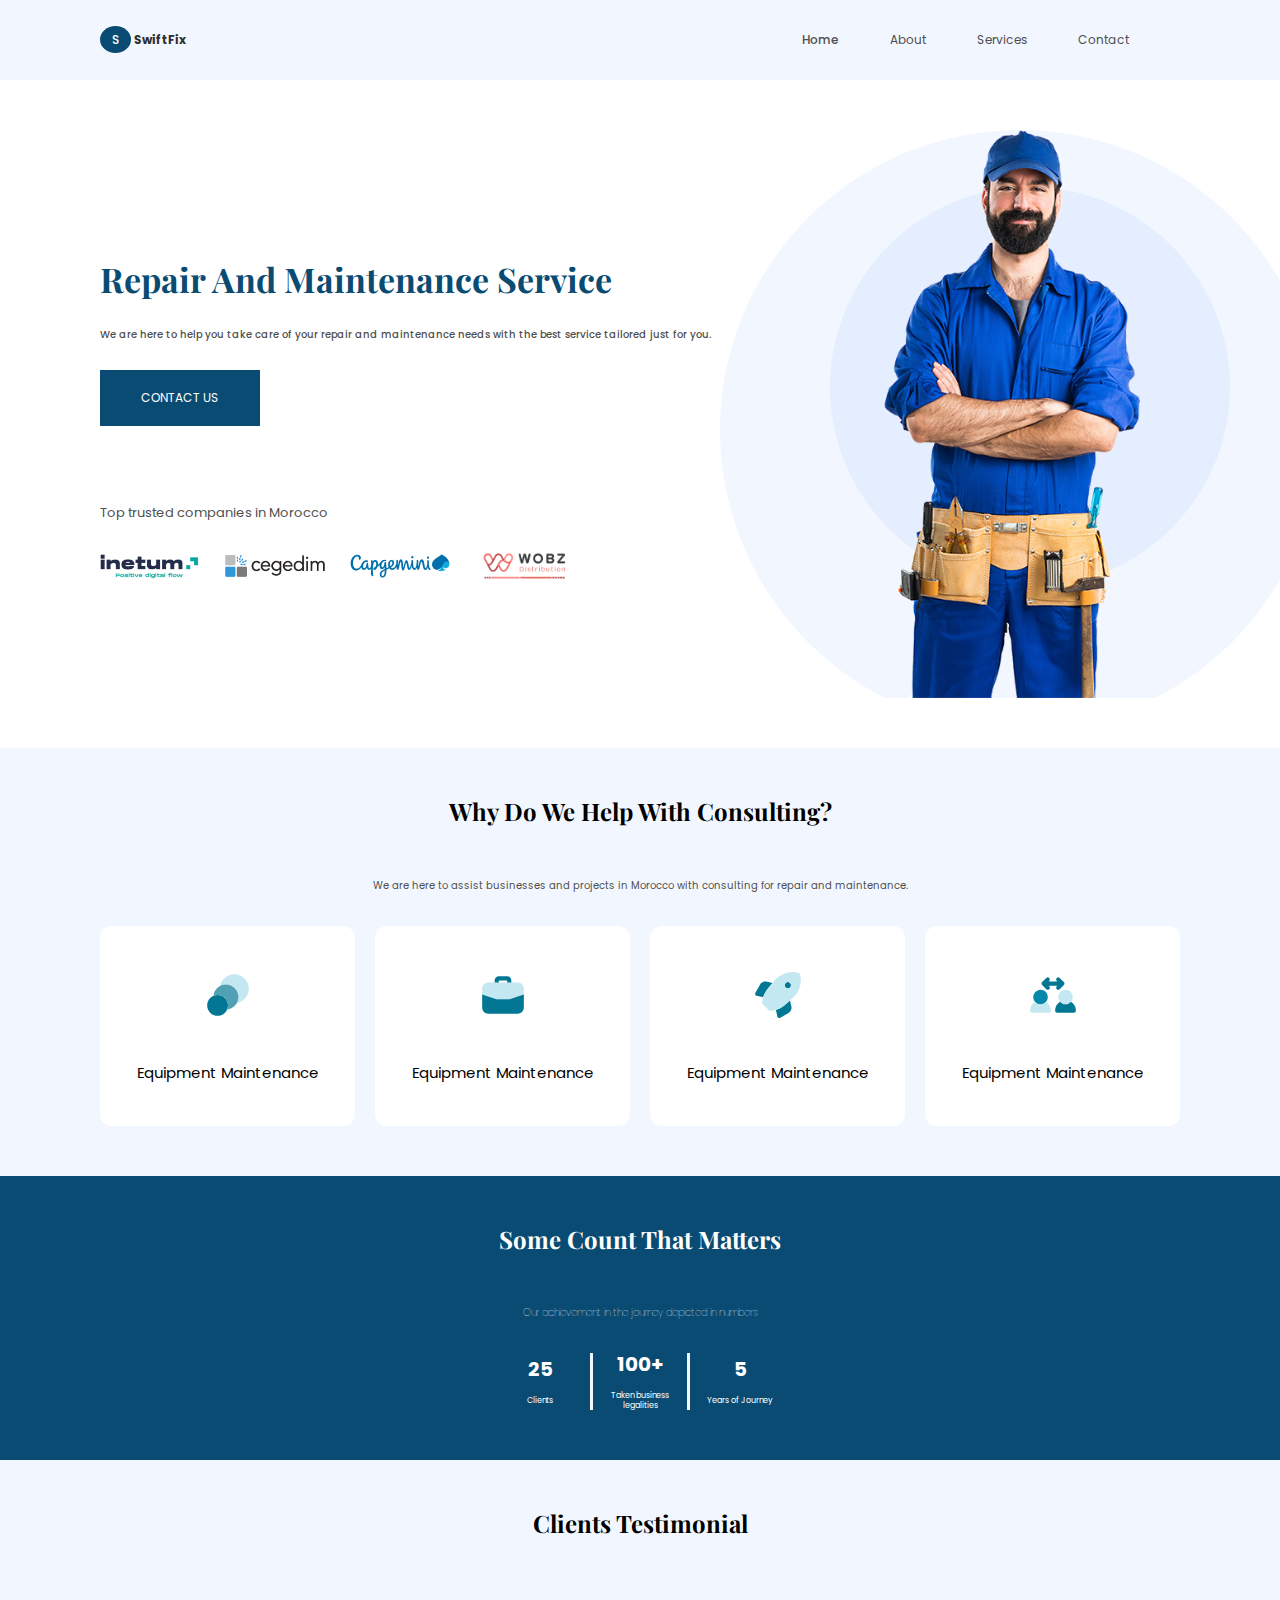
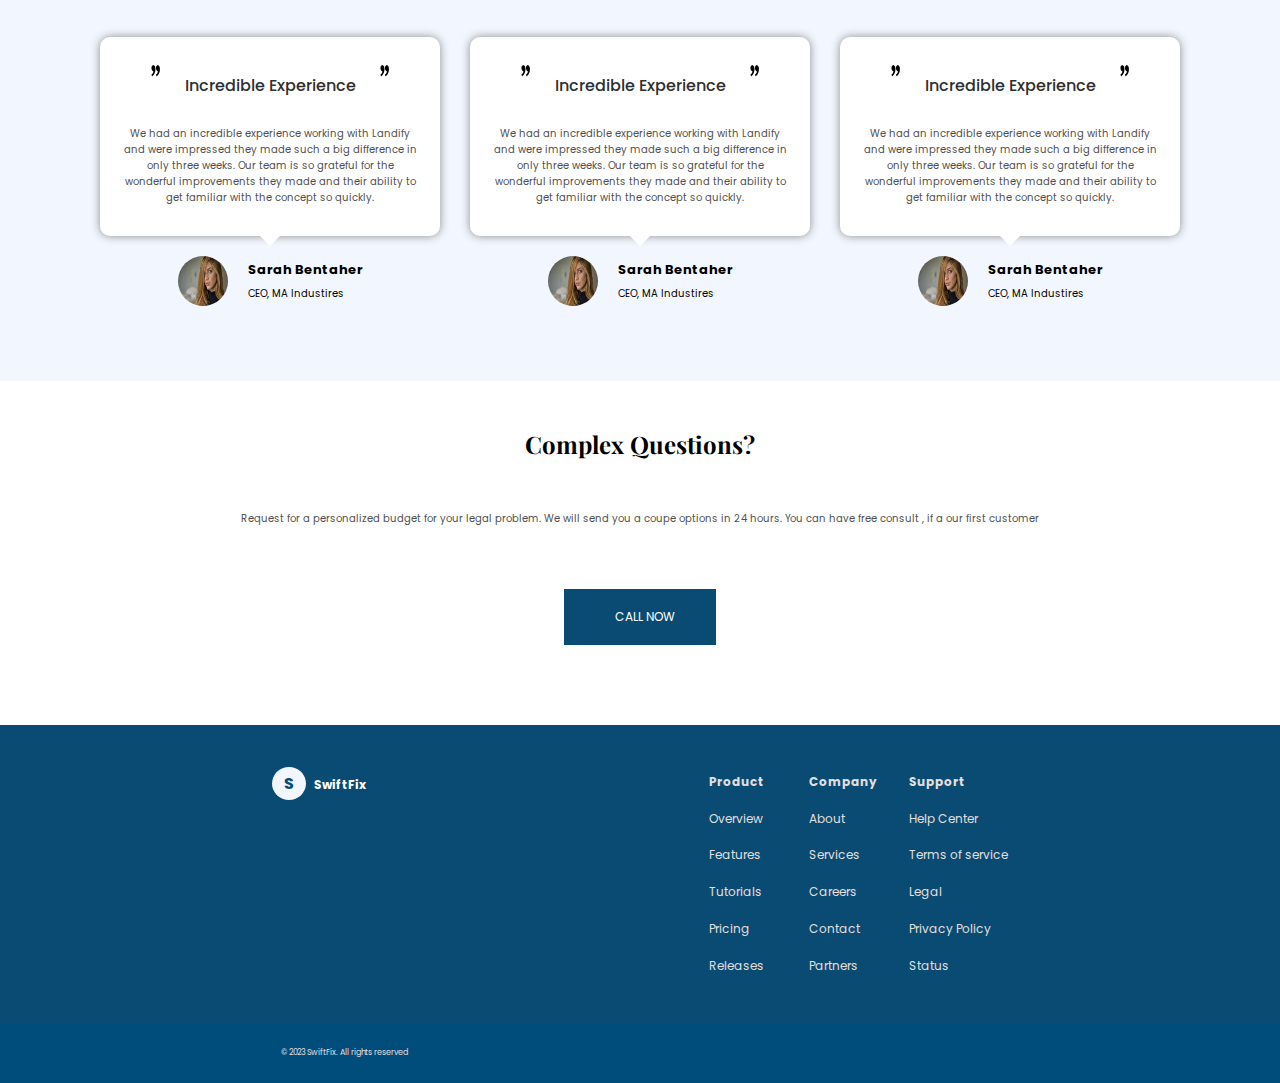
==== index.html @ f5350f5c "this is a new version of swiftfix based on the v2 version, this is more responsible and has a good h" ====
<!DOCTYPE html>
<html lang="en">

<head>
    <meta charset="UTF-8">
    <meta name="viewport" content="width=device-width, initial-scale=1.0">
    <title>SwiftFix</title>
    <link rel="stylesheet" href="./assets/css/normalize.css">
    <link rel="stylesheet" href="./assets/css/style.css">
    <link rel="stylesheet" href="https://cdnjs.cloudflare.com/ajax/libs/font-awesome/6.4.2/css/all.min.css"
        integrity="sha512-z3gLpd7yknf1YoNbCzqRKc4qyor8gaKU1qmn+CShxbuBusANI9QpRohGBreCFkKxLhei6S9CQXFEbbKuqLg0DA=="
        crossorigin="anonymous" referrerpolicy="no-referrer" />
</head>

<body>
    <header class="header">
        <nav class="navbar container">
            <div>
                <a class="logo" href="index.html">S</a>
                <span class="swiftfix">SwiftFix</span>
            </div>
            <ul class="menu">
                <li class="nav-item active"><a href="index.html" class="nav-link">Home</a></li>
                <li class="nav-item"><a href="./pages/about.html" class="nav-link">About</a></li>
                <li class="nav-item"><a href="./pages/services.html" class="nav-link">Services</a></li>
                <li class="nav-item"><a href="./pages/contact.html" class="nav-link">Contact</a></li>
                <li class="nav-item"><i class="fa-solid fa-magnifying-glass"></i></li>
            </ul>
            <div class="hamburger">
                <span></span>
                <span></span>
                <span></span>
            </div>

        </nav>
    </header>
    <main class="content">
        <!-- hero -->
        <section class="hero-section">
            <div class="container hero container-content">
                <div class="hero-left-content">
                    <h1 class="primary-heading">Repair and Maintenance Service</h1>
                    <p class="hero-text">We are here to help you take care of your repair and maintenance needs with the
                        best
                        service tailored
                        just for you.</p>
                    <button class="btn">Contact Us</button>
                    <h3 class="third-heading">Top trusted companies in Morocco</h3>
                    <div class="companies">
                        <img src="./assets/img/company_4.png" alt="inetum">
                        <img src="./assets/img/company_3.png" alt="cagedim">
                        <img src="./assets/img/company_1.png" alt="capgemini">
                        <img src="./assets/img/company_2.png" alt="wobz">
                    </div>
                </div>
                <div class="hero-right-content">
                    <img src="./assets/img/hero_image.png" alt="hero image">
                </div>
            </div>
        </section>
        <!-- end hero -->
        <!-- why section -->
        <section class="why-section">
            <div class="container container-content">
                <div>
                    <h2 class="secondary-heading">Why do we help with consulting?</h2>
                    <p class="text">We are here to assist businesses and projects in Morocco with consulting for repair
                        and
                        maintenance.</p>
                </div>
                <div class="features">
                    <!-- circle layer feature -->
                    <div class="feature circle">
                        <svg width="50" height="50" viewBox="0 0 37 37" fill="none" xmlns="http://www.w3.org/2000/svg">
                            <g id="Circle Layer">
                                <path id="Vector"
                                    d="M23.1251 3.0835C17.9186 3.08569 13.4565 6.80604 12.5181 11.9273C16.9996 9.47489 22.6206 11.1198 25.073 15.6013C26.587 18.368 26.587 21.7155 25.073 24.4822C30.9333 23.4087 34.8138 17.7877 33.7403 11.9274C32.8016 6.80294 28.3348 3.08152 23.1251 3.0835Z"
                                    fill="#C3E8F1" />
                                <path id="Vector_2"
                                    d="M10.7916 33.9167C15.0488 33.9167 18.4999 30.4655 18.4999 26.2083C18.4999 21.9511 15.0488 18.5 10.7916 18.5C6.53439 18.5 3.08325 21.9511 3.08325 26.2083C3.08325 30.4655 6.53439 33.9167 10.7916 33.9167Z"
                                    fill="#027794" />
                                <path id="Vector_3"
                                    d="M16.9584 10.7915C12.2048 10.792 8.22545 14.3953 7.75464 19.1255C11.664 17.4458 16.1948 19.2534 17.8744 23.1627C18.7087 25.1044 18.7087 27.3036 17.8744 29.2453C22.9577 28.7398 26.6689 24.2092 26.1634 19.1259C25.693 14.3949 21.7127 10.7911 16.9584 10.7915Z"
                                    fill="#52A0B4" />
                            </g>
                        </svg>
                        <p>Equipment Maintenance</p>
                    </div>
                    <!-- feature bag -->
                    <div class="feature bag">
                        <svg width="50" height="50" viewBox="0 0 37 37" fill="none" xmlns="http://www.w3.org/2000/svg">
                            <g id="Bag">
                                <path id="Vector"
                                    d="M29.2916 9.25H7.70825C5.15394 9.25 3.08325 11.3207 3.08325 13.875V18.0697L13.6242 21.5833H23.3756L33.9166 18.0697V13.875C33.9166 11.3207 31.8459 9.25 29.2916 9.25Z"
                                    fill="#C3E8F1" />
                                <path id="Vector_2"
                                    d="M15.4166 9.25V7.70833H21.5833V9.25H24.6666V7.70833C24.6646 6.00626 23.2853 4.62694 21.5833 4.625H15.4166C13.7145 4.62694 12.3352 6.00626 12.3333 7.70833V9.25H15.4166ZM13.6242 21.5833L3.08325 18.0696V27.75C3.08604 30.3032 5.15508 32.3722 7.70825 32.375H29.2916C31.8448 32.3722 33.9138 30.3032 33.9166 27.75V18.0696L23.3756 21.5833H13.6242Z"
                                    fill="#027794" />
                            </g>
                        </svg>
                        <p>Equipment Maintenance</p>
                    </div>
                    <!-- rocket feature -->
                    <div class="feature rocket">
                        <svg width="50" height="50" viewBox="0 0 37 37" fill="none" xmlns="http://www.w3.org/2000/svg">
                            <g id="Rocket">
                                <path id="Vector"
                                    d="M27.3438 22.5419L23.6037 25.9808C21.6806 27.6573 19.4211 28.903 16.9769 29.6344L17.9693 34.2643C18.02 34.5007 18.1256 34.7219 18.2775 34.9099C18.4294 35.098 18.6235 35.2477 18.8439 35.347C19.0644 35.4463 19.3051 35.4923 19.5466 35.4814C19.7881 35.4705 20.0237 35.403 20.2344 35.2843L26.255 31.8886C27.1024 31.3737 27.7643 30.603 28.1453 29.6875C28.5263 28.7721 28.6066 27.7594 28.3748 26.7953L27.3438 22.5419ZM11.2011 13.5293L14.4212 9.70617L10.4054 8.73727C9.42917 8.39684 8.36269 8.4212 7.40298 8.80584C6.44327 9.19049 5.65517 9.90944 5.18425 10.8299L1.79229 16.8422C1.67344 17.0528 1.6058 17.2884 1.59485 17.53C1.58389 17.7716 1.62991 18.0123 1.72921 18.2328C1.8285 18.4533 1.97827 18.6474 2.16642 18.7993C2.35457 18.9512 2.57582 19.0567 2.81229 19.1073L7.54945 20.1227C8.33479 17.7121 9.57432 15.474 11.2011 13.5293ZM25.7978 13.5916C26.2552 13.5916 26.7023 13.4559 27.0825 13.2018C27.4628 12.9477 27.7592 12.5866 27.9343 12.164C28.1093 11.7415 28.1551 11.2765 28.0659 10.8279C27.9766 10.3793 27.7564 9.9673 27.433 9.64389C27.1096 9.32048 26.6975 9.10024 26.2489 9.01101C25.8003 8.92178 25.3354 8.96758 24.9128 9.1426C24.4903 9.31763 24.1291 9.61403 23.875 9.99432C23.6209 10.3746 23.4853 10.8217 23.4853 11.2791C23.4855 11.8923 23.7292 12.4804 24.1628 12.914C24.5965 13.3476 25.1845 13.5913 25.7978 13.5916Z"
                                    fill="#027794" />
                                <path id="Vector_2"
                                    d="M34.8433 3.17879C34.7737 2.91474 34.6353 2.67387 34.4422 2.48079C34.2491 2.2877 34.0083 2.14931 33.7442 2.07975C30.5817 1.25768 27.2513 1.34583 24.1367 2.33405C21.0221 3.32226 18.2501 5.17033 16.14 7.6653L11.2011 13.5294C8.73384 16.4721 7.16864 20.0647 6.69355 23.8754C6.66308 24.1096 6.68681 24.3476 6.7629 24.5712C6.83898 24.7948 6.9654 24.9979 7.1324 25.1649L11.9117 29.9442C12.0548 30.0874 12.2247 30.201 12.4118 30.2785C12.5988 30.356 12.7992 30.3959 13.0017 30.3959C13.0461 30.3959 13.0905 30.3936 13.1357 30.3899C17.0049 30.0702 20.6716 28.5258 23.6036 25.9809L29.2509 20.7883C31.7547 18.6838 33.6095 15.9116 34.5995 12.7942C35.5895 9.67677 35.6741 6.34235 34.8433 3.17879ZM25.7977 13.5915C25.3404 13.5915 24.8933 13.4559 24.513 13.2018C24.1327 12.9477 23.8363 12.5866 23.6613 12.164C23.4862 11.7414 23.4404 11.2765 23.5297 10.8279C23.6189 10.3793 23.8391 9.96727 24.1625 9.64386C24.486 9.32045 24.898 9.10021 25.3466 9.01098C25.7952 8.92175 26.2601 8.96755 26.6827 9.14258C27.1052 9.3176 27.4664 9.614 27.7205 9.99429C27.9746 10.3746 28.1102 10.8217 28.1102 11.279C28.11 11.8923 27.8663 12.4804 27.4327 12.914C26.999 13.3476 26.411 13.5913 25.7977 13.5915Z"
                                    fill="#C3E8F1" />
                            </g>
                        </svg>
                        <p>Equipment Maintenance</p>
                    </div>
                    <!-- user arrow feature -->
                    <div class="feature user-arrow">
                        <svg width="50" height="50" viewBox="0 0 37 37" fill="none" xmlns="http://www.w3.org/2000/svg">
                            <g id="User Arrows">
                                <path id="Vector"
                                    d="M9.25008 25.4377C8.18289 25.4377 7.13966 25.1212 6.25232 24.5283C5.36498 23.9354 4.67338 23.0927 4.26498 22.1067C3.85659 21.1208 3.74973 20.0358 3.95793 18.9892C4.16613 17.9425 4.68003 16.981 5.43465 16.2264C6.18927 15.4718 7.15072 14.9579 8.19741 14.7497C9.2441 14.5415 10.329 14.6483 11.315 15.0567C12.3009 15.4651 13.1437 16.1567 13.7366 17.0441C14.3295 17.9314 14.6459 18.9746 14.6459 20.0418C14.6442 21.4724 14.0751 22.8438 13.0636 23.8554C12.0521 24.8669 10.6806 25.4359 9.25008 25.4377Z"
                                    fill="#0388A9" />
                                <path id="Vector_2"
                                    d="M13.3205 23.5442C12.8209 24.1373 12.1978 24.614 11.4947 24.9411C10.7916 25.2682 10.0255 25.4376 9.25008 25.4376C8.47463 25.4376 7.70855 25.2682 7.00546 24.9411C6.30236 24.614 5.67923 24.1373 5.17968 23.5442C4.06966 24.2324 3.15321 25.1919 2.51673 26.3324C1.88025 27.4729 1.54471 28.7566 1.54175 30.0627C1.54175 30.4715 1.70417 30.8637 1.99329 31.1528C2.28241 31.4419 2.67454 31.6043 3.08341 31.6043H15.4167C15.8256 31.6043 16.2178 31.4419 16.5069 31.1528C16.796 30.8637 16.9584 30.4715 16.9584 30.0627C16.9555 28.7566 16.6199 27.4729 15.9834 26.3324C15.347 25.1919 14.4305 24.2324 13.3205 23.5442ZM27.7501 25.4377C26.6829 25.4377 25.6397 25.1212 24.7523 24.5283C23.865 23.9354 23.1734 23.0927 22.765 22.1067C22.3566 21.1208 22.2497 20.0358 22.4579 18.9892C22.6661 17.9425 23.18 16.981 23.9347 16.2264C24.6893 15.4718 25.6507 14.9579 26.6974 14.7497C27.7441 14.5415 28.829 14.6483 29.815 15.0567C30.8009 15.4651 31.6437 16.1567 32.2366 17.0441C32.8295 17.9314 33.1459 18.9746 33.1459 20.0418C33.1442 21.4724 32.5751 22.8438 31.5636 23.8554C30.5521 24.8669 29.1806 25.4359 27.7501 25.4377Z"
                                    fill="#C3E8F1" />
                                <path id="Vector_3"
                                    d="M31.8205 23.5439C31.3209 24.137 30.6978 24.6138 29.9947 24.9409C29.2916 25.2679 28.5255 25.4374 27.7501 25.4374C26.9746 25.4374 26.2086 25.2679 25.5055 24.9409C24.8024 24.6138 24.1792 24.137 23.6797 23.5439C22.5697 24.2321 21.6532 25.1917 21.0167 26.3322C20.3802 27.4726 20.0447 28.7564 20.0417 30.0624C20.0417 30.4713 20.2042 30.8634 20.4933 31.1526C20.7824 31.4417 21.1745 31.6041 21.5834 31.6041H33.9167C34.3256 31.6041 34.7178 31.4417 35.0069 31.1526C35.296 30.8634 35.4584 30.4713 35.4584 30.0624C35.4555 28.7564 35.1199 27.4726 34.4834 26.3322C33.847 25.1917 32.9305 24.2321 31.8205 23.5439Z"
                                    fill="#027794" />
                                <path id="Vector_4"
                                    d="M26.5276 8.93085L23.4442 5.84751C23.1543 5.56275 22.7636 5.40402 22.3572 5.40586C21.9508 5.4077 21.5615 5.56996 21.2742 5.85734C20.9868 6.14472 20.8245 6.53395 20.8227 6.94036C20.8208 7.34677 20.9796 7.73746 21.2643 8.02743L21.716 8.47914H15.2843L15.736 8.02743C16.0221 7.73772 16.1819 7.34659 16.1806 6.93945C16.1793 6.5323 16.017 6.1422 15.7291 5.8543C15.4412 5.56641 15.0511 5.40411 14.644 5.40284C14.2368 5.40157 13.8457 5.56142 13.556 5.84751L10.4727 8.93085C10.3295 9.07396 10.2159 9.24388 10.1384 9.43091C10.0609 9.61794 10.021 9.8184 10.021 10.0208C10.021 10.2233 10.0609 10.4238 10.1384 10.6108C10.2159 10.7978 10.3295 10.9677 10.4727 11.1109L13.556 14.1942C13.8457 14.4803 14.2368 14.6401 14.644 14.6388C15.0511 14.6375 15.4412 14.4752 15.7291 14.1873C16.017 13.8994 16.1793 13.5093 16.1806 13.1021C16.1819 12.695 16.022 12.3039 15.7359 12.0142L15.2842 11.5625H21.7159L21.2641 12.0142C20.9751 12.3033 20.8127 12.6954 20.8127 13.1042C20.8127 13.513 20.9751 13.9051 21.2642 14.1942C21.5533 14.4833 21.9454 14.6457 22.3543 14.6456C22.7631 14.6456 23.1552 14.4832 23.4442 14.1941L26.5276 11.1108C26.6708 10.9676 26.7843 10.7977 26.8618 10.6107C26.9393 10.4237 26.9792 10.2232 26.9792 10.0208C26.9792 9.81837 26.9393 9.61791 26.8618 9.43089C26.7843 9.24388 26.6708 9.07396 26.5276 8.93085Z"
                                    fill="#027794" />
                            </g>
                        </svg>
                        <p>Equipment Maintenance</p>
                    </div>
                </div>
            </div>
        </section>
        <!-- end why section -->
        <!-- archivement section -->
        <section class="archivement">
            <div class="container container-content">
                <div>
                    <h2 class="secondary-heading">Some count that matters</h2>
                    <p class="text">Our achievement in the journey depicted in numbers</p>
                </div>
                <div class="counts">
                    <div class="count">
                        <p class="count-number">25</p>
                        <p class="count-text">Clients</p>
                    </div>
                    <div class="count">
                        <p class="count-number">100+</p>
                        <p class="count-text">Taken business legalities</p>
                    </div>
                    <div class="count">
                        <p class="count-number">5</p>
                        <p class="count-text">Years of Journey</p>
                    </div>
                </div>
            </div>
        </section>
        <!-- end archivement -->
        <!-- Testimonial Section -->
        <section class="testimonial">
            <div class="container container-content">
                <h2 class="secondary-heading">Clients Testimonial</h2>
                <!-- cards -->
                <div class="cards">
                    <!-- card -->
                    <div class="card">
                        <div class="feedback">
                            <img src="./assets/img/quote.png" alt="qoute" class="qoute-img qoute-img-1">
                            <img src="./assets/img/quote.png" alt="qoute" class="qoute-img qoute-img-2">
                            <h3 class="feedback-header">Incredible Experience</h3>
                            <p class="feedback-content">We had an incredible experience working with Landify and were
                                impressed
                                they made such a big difference in only three weeks. Our team is so grateful for the
                                wonderful
                                improvements they made and their ability to get familiar with the concept so quickly.
                            </p>
                            <!-- <div class="arrow"></div> -->

                        </div>

                        <div class="author">
                            <img src="./assets/img/client_2.jfif" alt="author">
                            <div class="identity">
                                <p class="author-name">Sarah Bentaher</p>
                                <p class="profession">CEO, MA Industires</p>
                            </div>

                        </div>
                    </div>
                    <!-- card -->
                    <div class="card">
                        <div class="feedback">
                            <img src="./assets/img/quote.png" alt="qoute" class="qoute-img qoute-img-1">
                            <img src="./assets/img/quote.png" alt="qoute" class="qoute-img qoute-img-2">
                            <h3 class="feedback-header">Incredible Experience</h3>
                            <p class="feedback-content">We had an incredible experience working with Landify and were
                                impressed
                                they made such a big difference in only three weeks. Our team is so grateful for the
                                wonderful
                                improvements they made and their ability to get familiar with the concept so quickly.
                            </p>
                            <!-- <div class="arrow"></div> -->

                        </div>

                        <div class="author">
                            <img src="./assets/img/client_2.jfif" alt="author">
                            <div class="identity">
                                <p class="author-name">Sarah Bentaher</p>
                                <p class="profession">CEO, MA Industires</p>
                            </div>

                        </div>
                    </div>
                    
                    <!-- card -->
                    <div class="card">
                        <div class="feedback">
                            <img src="./assets/img/quote.png" alt="qoute" class="qoute-img qoute-img-1">
                            <img src="./assets/img/quote.png" alt="qoute" class="qoute-img qoute-img-2">
                            <h3 class="feedback-header">Incredible Experience</h3>
                            <p class="feedback-content">We had an incredible experience working with Landify and were
                                impressed
                                they made such a big difference in only three weeks. Our team is so grateful for the
                                wonderful
                                improvements they made and their ability to get familiar with the concept so quickly.
                            </p>
                            <!-- <div class="arrow"></div> -->

                        </div>

                        <div class="author">
                            <img src="./assets/img/client_2.jfif" alt="author">
                            <div class="identity">
                                <p class="author-name">Sarah Bentaher</p>
                                <p class="profession">CEO, MA Industires</p>
                            </div>

                        </div>
                    </div>
                    <!-- end card -->
                </div>
                <!-- end cards -->
            </div>
        </section>
        <!-- End Testimonial Section -->
        <!-- questions & answers -->
        <section class="CTA">
            <div class="container container-content">
                <h2 class="secondary-heading">Complex Questions?</h2>
                <p class="text">Request for a personalized budget for your legal problem. We will send you a coupe
                    options in 24
                    hours.
                    You can have free consult , if a our first customer</p>
                <button class="btn phone">
                    <i class="fa-solid fa-phone"></i>
                    <span>Call now</span>
                </button>
            </div>
        </section>
        <!-- end questions & answers -->
        <!-- footer -->
        <footer class="footer">
            <div class="container container-content front-footer">
                <div class="logo-footer">
                    <span class="logo">S</span>
                    <span class="swiftfix">SwiftFix</span>
                </div>
                <div class="links">
                    <div class="col col-1">
                        <p>Product</p>
                        <p>Overview</p>
                        <p>Features</p>
                        <p>Tutorials</p>
                        <p>Pricing</p>
                        <p>Releases</p>
                    </div>
                    <div class="col col-2">
                        <p>Company</p>
                        <p>About</p>
                        <p>Services</p>
                        <p>Careers</p>
                        <p>Contact</p>
                        <p>Partners</p>
                    </div>
                    <div class="col col-3">
                        <p>Support</p>
                        <p>Help Center</p>
                        <p>Terms of service</p>
                        <p>Legal</p>
                        <p>Privacy Policy</p>
                        <p>Status</p>
                    </div>
                </div>
            </div>
            <div class="sub-footer">
                <span>&copy; 2023 SwiftFix. All rights reserved</span>
                <ul class="social-icons">
                    <li>
                        <a href="#"><i class="fa-brands fa-instagram"></i></a>
                    </li>
                    <li>
                        <a href="#"><i class="fa-solid fa-globe"></i></a>
                    </li>
                    <li>
                        <a href="#"> <i class="fa-brands fa-x-twitter"></i></a>
                    </li>
                    <li>
                        <a href="#"><i class="fa-brands fa-youtube"></i></a>
                    </li>
                </ul>
            </div>
        </footer>
        <!-- end footer -->
    </main>
</body>

</html>
---- assets/css/style.css ----
/* css imports */
@import url('https://fonts.googleapis.com/css2?family=Playfair+Display:wght@400;500;700;800&family=Plus+Jakarta+Sans:wght@300;400;500;600;700&family=Poppins:ital,wght@0,300;0,400;0,500;0,600;0,700;1,800&display=swap');

/* css rules */
:root {
    --blue-color: rgba(9, 75, 114, 1);
    --gray-color: rgba(79, 79, 79, 1);
    --light-gray-color: rgba(139, 140, 140, 1);
    --dark-gray-color: rgba(45, 47, 48, 1);
    --white-color: #FFF;
    --beige-color: #F2F7FF;
    --Playfair-font: "Playfair Display";
    --Jakarta-font: "Plus Jakarta Sans";
    --Poppins-font: "Poppins";
    --font-size: 10px;
}

* {
    padding: 0;
    margin: 0;
    box-sizing: border-box;
    font-family: var(--Poppins-font);
    text-align: center;
}

html {
    font-size: var(--font-size);
}
.content{
    overflow: hidden;
}

/* end rules */

/* content laws */
.primary-heading,
.secondary-heading {
    font-family: var(--Playfair-font);
    text-transform: capitalize;
    text-align: center;
}

.primary-heading {
    font-size: 2.4rem;
    color: var(--blue-color);
    font-weight: 700;
}

.secondary-heading {
    font-size: 1.8rem;
}

.third-heading {
    font-size: 1.3rem;
    font-weight: normal;
    text-align: center;
    color: var(--gray-color);
    margin: 5rem 0 2rem 0;
}

.container {
    margin: 0 2rem;
}

/* end content laws */

/* mobile first design */
/* start header */
.header {
    font-size: 1.2rem;
    height: 6rem;
    background: var(--beige-color);
}

.navbar {
    display: flex;
    height: 100%;
    align-items: center;
    justify-content: space-between;
}
.nav-item.active{
    color: var(--primary-color);
    font-weight: 500;
}
.logo {
    font-size: 1.2rem;
    border-radius: 50%;
    background-color: var(--blue-color);
    color: var(--white-color);
    padding: .5rem 1.2rem;
    font-weight: 500;
    text-decoration: none;
}

.swiftfix {
    font-size: 1.2rem;
    color: var(--dark-gray-color);
    font-weight: 700;
    width: 5.9rem;
    height: 1.786rem;
}

.menu {
    display: none;
}

.hamburger span {
    display: block;
    width: 3.0rem;
    height: .25rem;
    margin: .6rem auto;
    background-color: var(--dark-gray-color);
    transition: all 0.3s ease-in-out;
}

.hamburger.active span:nth-child(1) {
    transform: rotate(-45deg) translate(-9px, 6px);
}

.hamburger.active span:nth-child(2) {
    opacity: 0;
}

.hamburger.active span:nth-child(3) {
    transform: rotate(45deg) translate(-8px, -8px);
}

/* hero section */
.container-content {
    padding: 5rem 0;
}

.hero-right-content {
    display: none;
}

.hero-left-content {
    align-self: center;
}

.hero-text {
    font-weight: 500;
    text-align: center;
    color: var(--gray-color);
    margin-top: 3rem;
}

.btn {
    border: none;
    cursor: pointer;
    display: inline-block;
    text-transform: uppercase;
    padding: 2rem 4rem;
    background-color: var(--blue-color);
    border: .1rem solid var(--blue-color);
    color: #ffffff;
    margin: 3rem 0;
    font-size: 1.2rem;
}

.btn:hover {
    transition: .3s ease-in;
    background-color: transparent;
    color: var(--blue-color);
}

.companies {
    display: inline-flex;
    flex-wrap: wrap;
    flex-direction: column;
    align-items: center;
    gap: 2.5rem;

}

.companies img {
    width: 20rem;
}

/* end of hero section */

/* why section */
.why-section {
    background-color: var(--beige-color);
}

.text {
    color: var(--gray-color);
    margin: 3rem 0;
    line-height: 2;
}
.features {
    display: grid;
    grid-template-columns: repeat(auto-fit, minmax(25rem, 1fr));
    gap: 2rem;
}

.features .feature {
    background-color: var(--white-color);
    border-radius: 1.2rem;
    font-size: 1.5rem;
    width: 100%;
    height: 20rem;
    display: flex;
    flex-direction: column;
    align-items: center;
    justify-content: space-evenly;
}

/* end why */
/* archivement */
.archivement {
    background-color: var(--blue-color);
    color: var(--white-color);
}

.archivement .text {
    color: var(--beige-color);
    font-weight: lighter;
}

.counts {
    display: flex;
    align-items: center;
    justify-content: center;
}

.count {
    width: 10rem;
    height: 100%;
    display: flex;
    flex-direction: column;
    align-items: center;
    justify-content: center;
}

.count:nth-child(2) {
    border-left: .3rem solid var(--beige-color);
    border-right: .3rem solid var(--beige-color);
}

.count-number {
    font-size: 2rem;
    font-weight: 700;
    margin-bottom: 1.5rem;
}

.count-text {
    font-size: .8rem;
}

/* end archivement */
/* testemonial */
.testimonial {
    background-color: var(--beige-color);
    position: relative;
}

.cards {
    display: grid;
    grid-template-columns: repeat(auto-fit, minmax(30rem, 1fr));
    gap: 3rem;
}

.card {
    height: 34.4rem;
    display: flex;
    flex-direction: column;
    align-items: center;
    justify-content: space-around;

}

.feedback {
    background: var(--white-color);
    height: 100%;
    width: 100%;
    margin-top: 5rem;
    border-radius: 1rem;
    box-shadow: 0 0 1rem var(--light-gray-color);
    display: flex;
    flex-direction: column;
    align-items: center;
    position: relative;
}

.feedback::before {
    content: "";
    border-width: 1rem;
    border-style: solid;
    border-color: var(--white-color) transparent transparent transparent;
    position: absolute;
    right: 47%;
    top: 100%;
}

.qoute-img {
    position: absolute;
    top: 14%;
}

.qoute-img-1 {
    left: 15%;
}

.qoute-img-2 {
    right: 15%;
}

.feedback-header {
    font-size: 1.6rem;
    font-weight: 500;
    color: var(--dark-gray-color);
    margin-top: 4rem;
}

.feedback-content {
    padding: 3rem 2rem;
    color: var(--gray-color);
    line-height: 1.6;
}

.testimonial .author {
    margin: 2rem 0 3rem;
    display: flex;
    align-items: center;
}

.identity {
    display: flex;
    flex-direction: column;
    align-items: flex-start;
    gap: 1rem;
}

.identity .author-name {
    font-weight: 700;
    font-size: 1.3rem;
}

.testimonial .author img {
    width: 5rem;
    height: 5rem;
    border-radius: 50%;
    margin-right: 2rem;
}

/* end testemonial */

/* CTA */
.phone span {
    margin-left: 1rem;
}

/* start footer */
.footer {
    background-color: var(--blue-color);
    color: #e2dfdf;
}
.logo-footer{
    margin-bottom: 5rem;
}
.logo-footer .logo{
    background: var(--beige-color);
    color: var(--blue-color);
    font-weight: 700;
    font-size: 1.6rem;
    margin-right: .5rem;
}
.logo-footer .swiftfix{
    color: var(--white-color);
}
.front-footer {
    display: flex;
    flex-direction: column;
}

.links {
    display: flex;
    justify-content: space-evenly;
    align-items: baseline;
}

.links .col {
    height: 100%;
    width: 10rem;
    display: flex;
    flex-direction: column;
    align-items: flex-start;
    gap: 2.3rem;
    font-size: 1rem;
}

.links .col :first-child {
    font-weight: 700;
}

.sub-footer {
    width: 100%;
    font-size: .8rem;
    display: flex;
    align-items: center;
    flex-wrap: wrap;
    justify-content: space-around;
    height: 6rem;
    background: #004D7B;
}

.sub-footer .social-icons {
    display: flex;
    font-size: 1.2rem;
    list-style: none;
    gap: 1rem;
}

.social-icons a {
    color: #e2dfdf;
}

/* end footer */

/* end mobile design */
/* tablet breakpoint */
@media (min-width: 426px) and (max-width: 768px) {
    .container {
        margin: 0 4rem;
    }
    .primary-heading, .third-heading{
        text-align: start;
    }
    .secondary-heading {
        font-size: 2rem;
        margin-bottom: 2rem;
    }
    .hero{
        display: flex;
        justify-content: space-between;
    }
    .hero-left-content{
        text-align: start;
        width: 80%;
    }
    .hero-text{
        text-align: start;
    }
    .companies{
        flex-direction: row;
    }
    .companies img {
        width: 10rem;
    }
    .hero-right-content {
        width: 100%;
        display: flex;
        justify-content: center;
        position: relative;
        overflow: hidden;
        margin-right: -4rem;        
    }
    .hero-right-content img {
        width: 30rem;
        height: 100%;
    }
    .hero-right-content::before {
        content: "";
        position: absolute;
        top: 10%;
        left: 5%;
        width: 35rem;
        height: 35rem;
        background-color: #6EA8FF1A;
        border-radius: 50%;
        overflow: hidden;
        z-index: -1;
    }

    .hero-right-content::after {
        content: "";
        position: absolute;
        top: 0%;
        left: -10%;
        width: 45rem;
        height: 45rem;
        background-color: #6ea8ff16;
        border-radius: 50%;
        overflow: hidden;
        z-index: -1;
    }
    .card {
        /* width: 25rem; */
        height: 34.4rem;
    }
    .qoute-img {
        top: 14%;
    }
    
    .qoute-img-1 {
        left: 22%;
    }
    
    .qoute-img-2 {
        right: 22%;
    }
}
@media (min-width: 769px){
    .header {
        height: 8rem;
    }
    .secondary-heading {
        font-size: 2.4rem;
        margin-bottom: 5rem;
    }
    .menu{
        display: flex;
        width: 35%;
        justify-content: space-between;
    }
    .nav-item{
        list-style: none;
    }
    .nav-link{
        text-decoration: none;
        color: var(--gray-color);
    }
    .nav-item :last-child{
        cursor: pointer;
    }
    .nav-item:hover{
        color: var(--blue-color);
        font-weight: 500;
    }
    .hamburger{
        display: none;
    }
    .container {
        margin: 0 10rem;
    }
    .primary-heading{
        font-size: 3.4rem;
    }
    .primary-heading, .third-heading{
        text-align: start;
    }
    .hero{
        display: flex;
        justify-content: space-between;
    }
    .hero-left-content{
        text-align: start;
        width: 80%;
    }
    .hero-text{
        text-align: start;
    }
    .companies{
        flex-direction: row;
    }
    .companies img {
        width: 10rem;
    }
    .hero-right-content {
        width: 85rem;
        display: flex;
        align-items: center;
        justify-content: center;
        position: relative;
        overflow: hidden;
        margin-right: -15rem;
    }
    .hero-right-content::before {
        content: "";
        position: absolute;
        top: 10%;
        left: 18%;
        width: 40rem;
        height: 40rem;
        background-color: #6EA8FF1A;
        border-radius: 50%;
        overflow: hidden;
        z-index: -1;
    }
    
    .hero-right-content::after {
        content: "";
        position: absolute;
        top: 0%;
        left: 0%;
        width: 60rem;
        height: 60rem;
        background-color: #6ea8ff16;
        border-radius: 50%;
        overflow: hidden;
        z-index: -1;
    }
    .hero-right-content img {
        width: 40rem;
    }
    .card {
        height: 34.4rem;
    }

    .front-footer{
        flex-direction: row;
        justify-content: space-around;
    }
    .links .col{
        font-size: 1.2rem;
    }
    
}
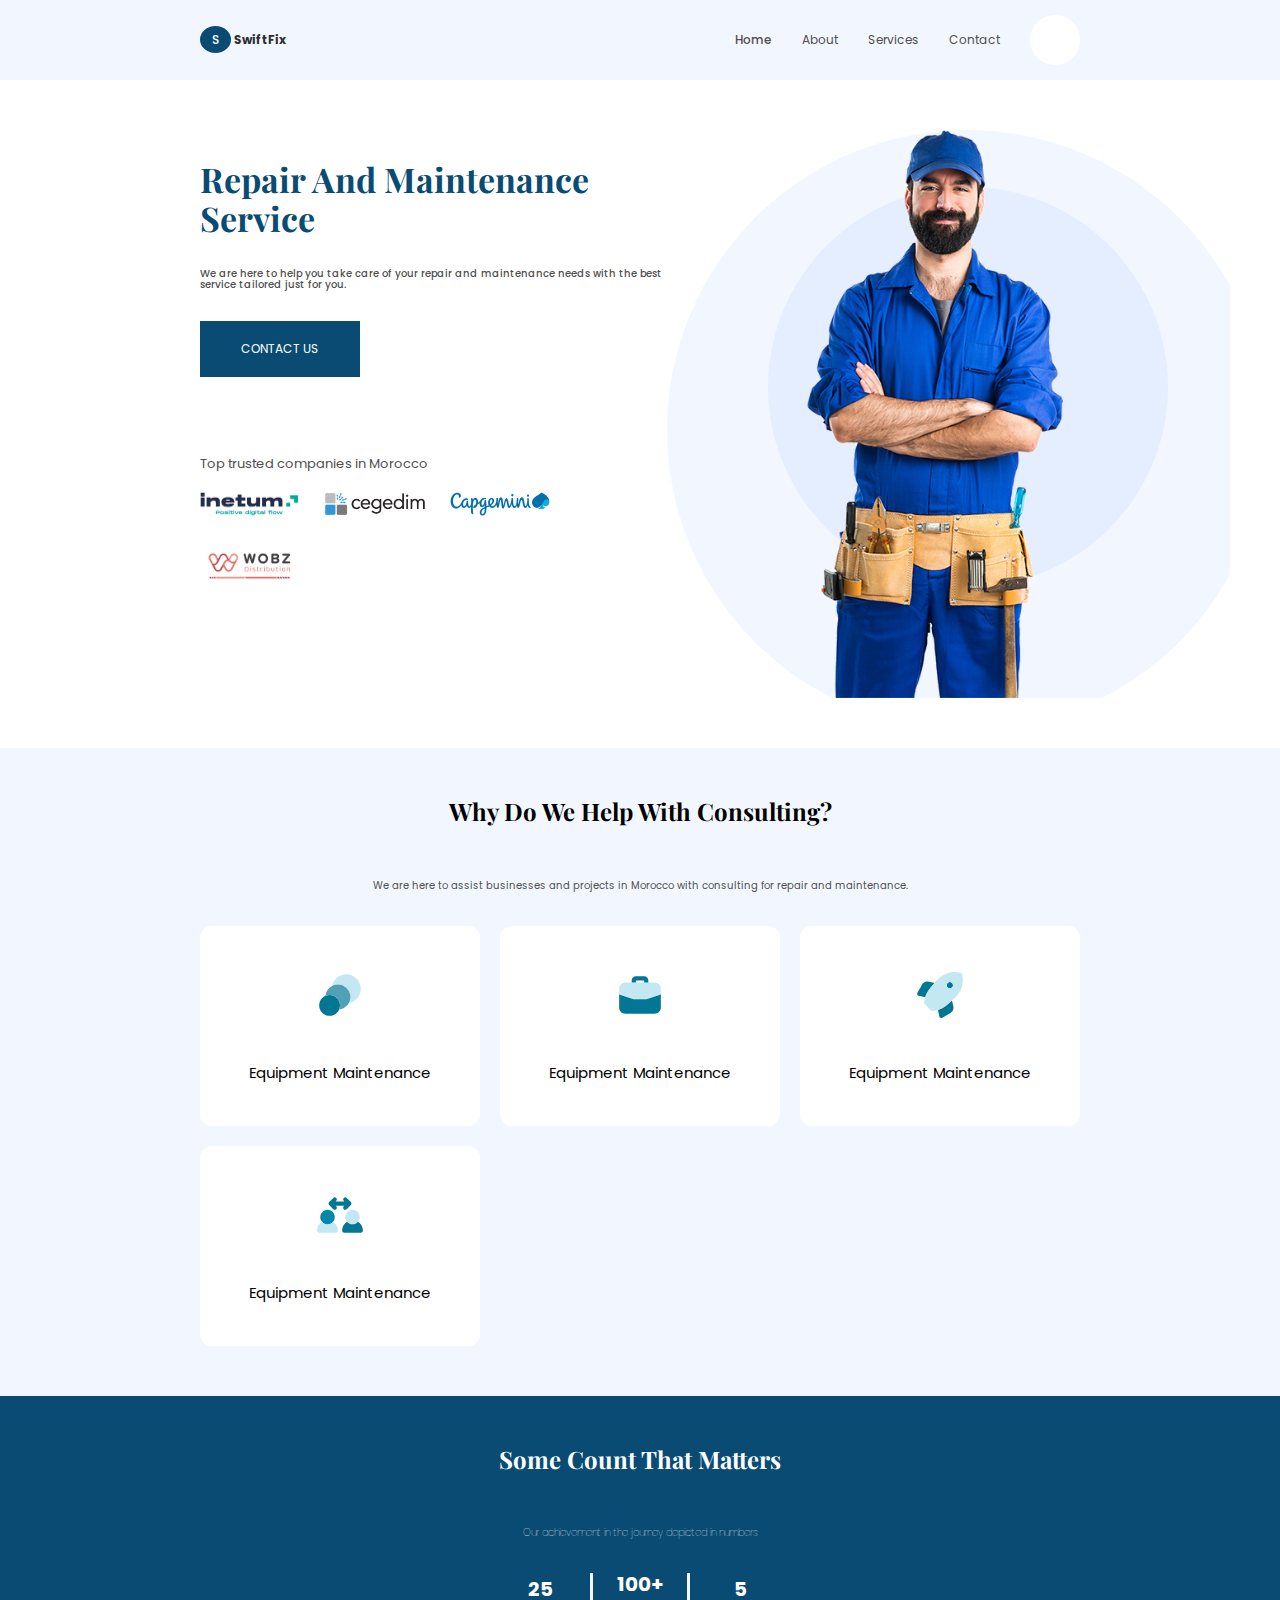
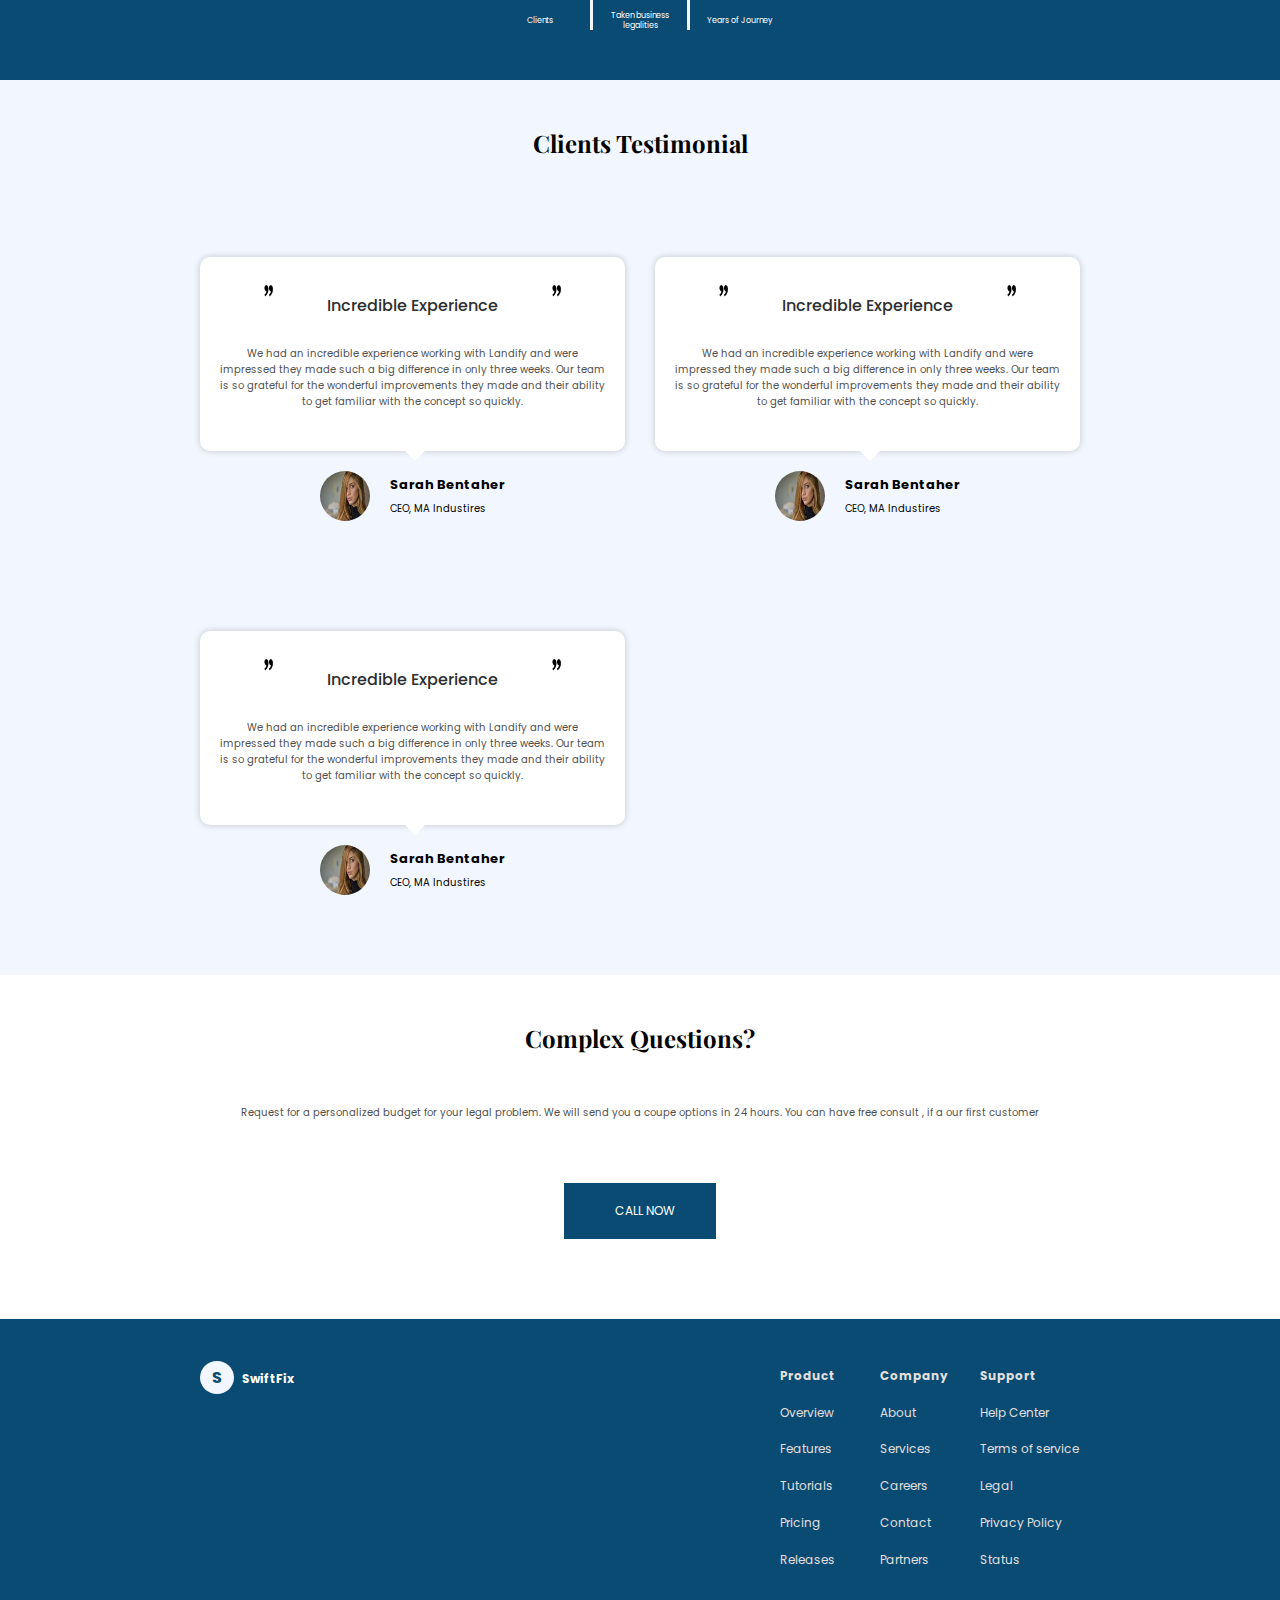
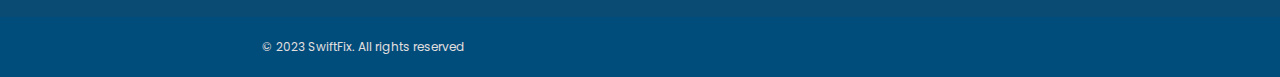
==== commit ca6e2e52: "Created interactive seach bar and a responsive burger menu" ====
--- a/index.html
+++ b/index.html
@@ -24,14 +24,16 @@
                 <li class="nav-item"><a href="./pages/about.html" class="nav-link">About</a></li>
                 <li class="nav-item"><a href="./pages/services.html" class="nav-link">Services</a></li>
                 <li class="nav-item"><a href="./pages/contact.html" class="nav-link">Contact</a></li>
-                <li class="nav-item"><i class="fa-solid fa-magnifying-glass"></i></li>
+                <li class="nav-item search-field">
+                    <i class="fa-solid fa-magnifying-glass" id="search-bar"></i>
+                    <input type="text" id="search">
+                </li>
             </ul>
             <div class="hamburger">
                 <span></span>
                 <span></span>
                 <span></span>
             </div>
-
         </nav>
     </header>
     <main class="content">
@@ -218,7 +220,7 @@
 
                         </div>
                     </div>
-                    
+
                     <!-- card -->
                     <div class="card">
                         <div class="feedback">
@@ -265,60 +267,61 @@
             </div>
         </section>
         <!-- end questions & answers -->
-        <!-- footer -->
-        <footer class="footer">
-            <div class="container container-content front-footer">
-                <div class="logo-footer">
-                    <span class="logo">S</span>
-                    <span class="swiftfix">SwiftFix</span>
-                </div>
-                <div class="links">
-                    <div class="col col-1">
-                        <p>Product</p>
-                        <p>Overview</p>
-                        <p>Features</p>
-                        <p>Tutorials</p>
-                        <p>Pricing</p>
-                        <p>Releases</p>
-                    </div>
-                    <div class="col col-2">
-                        <p>Company</p>
-                        <p>About</p>
-                        <p>Services</p>
-                        <p>Careers</p>
-                        <p>Contact</p>
-                        <p>Partners</p>
-                    </div>
-                    <div class="col col-3">
-                        <p>Support</p>
-                        <p>Help Center</p>
-                        <p>Terms of service</p>
-                        <p>Legal</p>
-                        <p>Privacy Policy</p>
-                        <p>Status</p>
-                    </div>
-                </div>
-            </div>
-            <div class="sub-footer">
-                <span>&copy; 2023 SwiftFix. All rights reserved</span>
-                <ul class="social-icons">
-                    <li>
-                        <a href="#"><i class="fa-brands fa-instagram"></i></a>
-                    </li>
-                    <li>
-                        <a href="#"><i class="fa-solid fa-globe"></i></a>
-                    </li>
-                    <li>
-                        <a href="#"> <i class="fa-brands fa-x-twitter"></i></a>
-                    </li>
-                    <li>
-                        <a href="#"><i class="fa-brands fa-youtube"></i></a>
-                    </li>
-                </ul>
-            </div>
-        </footer>
-        <!-- end footer -->
     </main>
+    <!-- footer -->
+    <footer class="footer">
+        <div class="container container-content front-footer">
+            <div class="logo-footer">
+                <span class="logo">S</span>
+                <span class="swiftfix">SwiftFix</span>
+            </div>
+            <div class="links">
+                <div class="col col-1">
+                    <p>Product</p>
+                    <p>Overview</p>
+                    <p>Features</p>
+                    <p>Tutorials</p>
+                    <p>Pricing</p>
+                    <p>Releases</p>
+                </div>
+                <div class="col col-2">
+                    <p>Company</p>
+                    <p>About</p>
+                    <p>Services</p>
+                    <p>Careers</p>
+                    <p>Contact</p>
+                    <p>Partners</p>
+                </div>
+                <div class="col col-3">
+                    <p>Support</p>
+                    <p>Help Center</p>
+                    <p>Terms of service</p>
+                    <p>Legal</p>
+                    <p>Privacy Policy</p>
+                    <p>Status</p>
+                </div>
+            </div>
+        </div>
+        <div class="sub-footer">
+            <span>&copy; 2023 SwiftFix. All rights reserved</span>
+            <ul class="social-icons">
+                <li>
+                    <a href="#"><i class="fa-brands fa-instagram"></i></a>
+                </li>
+                <li>
+                    <a href="#"><i class="fa-solid fa-globe"></i></a>
+                </li>
+                <li>
+                    <a href="#"> <i class="fa-brands fa-x-twitter"></i></a>
+                </li>
+                <li>
+                    <a href="#"><i class="fa-brands fa-youtube"></i></a>
+                </li>
+            </ul>
+        </div>
+    </footer>
+    <!-- end footer -->
+    <script src="./assets/js/scripts.js"></script>
 </body>
 
 </html>--- a/assets/css/style.css
+++ b/assets/css/style.css
@@ -26,7 +26,8 @@
 html {
     font-size: var(--font-size);
 }
-.content{
+
+.content {
     overflow: hidden;
 }
 
@@ -77,11 +78,65 @@
     height: 100%;
     align-items: center;
     justify-content: space-between;
-}
-.nav-item.active{
+
+}
+
+.menu .search-field {
+    position: relative;
+    transition: all 1s;
+    width: 5rem;
+    height: 5rem;
+    background: white;
+    box-sizing: border-box;
+    border-radius: 2.5rem;
+    border: .4rem solid white;
+    padding: .5rem;
+    overflow: hidden;
+}
+
+.menu .search-field.active {
+    width: 20rem;
+    cursor: pointer;
+}
+
+.menu .search-field.active .fa-solid {
+    color: var(--blue-color);
+    right: 10%;
+    z-index: 10;
+}
+
+.menu .search-field .fa-solid {
+    position: absolute;
+    top: 35%;
+    right: 35%;
+    cursor: pointer;
+    transition: 1s ease;
+}
+
+.menu .search-field.active input {
+    display: block;
+    width: calc(100% - 4rem);
+}
+
+.menu .search-field input {
+    position: absolute;
+    top: 0;
+    left: 0;
+    width: 100%;
+    height: 4.25rem;
+    line-height: 3.0rem;
+    outline: 0;
+    border: 0;
+    display: none;
+    border-radius: 2.0rem;
+    padding: 0 2.0rem;
+}
+
+.nav-item.active {
     color: var(--primary-color);
     font-weight: 500;
 }
+
 .logo {
     font-size: 1.2rem;
     border-radius: 50%;
@@ -100,8 +155,13 @@
     height: 1.786rem;
 }
 
-.menu {
-    display: none;
+
+.nav-item {
+    margin: 1.6rem 0;
+}
+
+.hamburger {
+    cursor: pointer;
 }
 
 .hamburger span {
@@ -114,7 +174,7 @@
 }
 
 .hamburger.active span:nth-child(1) {
-    transform: rotate(-45deg) translate(-9px, 6px);
+    transform: rotate(-45deg) translate(-7px, 7px);
 }
 
 .hamburger.active span:nth-child(2) {
@@ -122,7 +182,7 @@
 }
 
 .hamburger.active span:nth-child(3) {
-    transform: rotate(45deg) translate(-8px, -8px);
+    transform: rotate(45deg) translate(-5px, -5px);
 }
 
 /* hero section */
@@ -189,6 +249,7 @@
     margin: 3rem 0;
     line-height: 2;
 }
+
 .features {
     display: grid;
     grid-template-columns: repeat(auto-fit, minmax(25rem, 1fr));
@@ -277,7 +338,8 @@
     width: 100%;
     margin-top: 5rem;
     border-radius: 1rem;
-    box-shadow: 0 0 1rem var(--light-gray-color);
+    -webkit-box-shadow: 0 0 .7rem 0 rgba(0, 0, 0, 0.2);
+    box-shadow: 0 0 .7rem 0 rgba(0, 0, 0, 0.2);
     display: flex;
     flex-direction: column;
     align-items: center;
@@ -357,19 +419,23 @@
     background-color: var(--blue-color);
     color: #e2dfdf;
 }
-.logo-footer{
+
+.logo-footer {
     margin-bottom: 5rem;
 }
-.logo-footer .logo{
+
+.logo-footer .logo {
     background: var(--beige-color);
     color: var(--blue-color);
     font-weight: 700;
     font-size: 1.6rem;
     margin-right: .5rem;
 }
-.logo-footer .swiftfix{
+
+.logo-footer .swiftfix {
     color: var(--white-color);
 }
+
 .front-footer {
     display: flex;
     flex-direction: column;
@@ -419,48 +485,152 @@
 
 /* end footer */
 
+@media (max-width: 500px) {
+    .menu {
+        margin-top: -1rem;
+        background-color: var(--blue-color);
+        height: 100vh;
+        width: 50vw;
+        position: fixed;
+        right: -100%;
+        top: 7rem;
+        gap: 0;
+        flex-direction: column;
+        text-align: center;
+        transition: .3s;
+        z-index: 10;
+    }
+
+    .menu .search-field {
+        left: 39%;
+    }
+
+    .menu .search-field i {
+        color: var(--gray-color);
+    }
+
+    .menu .search-field.active {
+        width: 100%;
+        left: 0%;
+    }
+
+    .menu.active {
+        right: 0;
+    }
+
+    .nav-item {
+        list-style: none;
+        transition: .7s ease;
+        margin: 4rem 0;
+    }
+
+    .nav-link,
+    .nav-item:last-child {
+
+        text-decoration: none;
+        color: var(--white-color);
+    }
+}
+
 /* end mobile design */
 /* tablet breakpoint */
-@media (min-width: 426px) and (max-width: 768px) {
+@media (min-width: 500px) and (max-width: 900px) {
+    .menu {
+        margin-top: -1rem;
+        background-color: var(--blue-color);
+        height: 100vh;
+        width: 50vw;
+        position: fixed;
+        right: -100%;
+        top: 7rem;
+        gap: 0;
+        flex-direction: column;
+        text-align: center;
+        gap: 5rem;
+        transition: .3s;
+        z-index: 10;
+    }
+
+    .menu .search-field i {
+        color: var(--gray-color);
+    }
+
+    .menu .search-field.active {
+        width: 100%;
+        left: 0%;
+    }
+
+    .menu.active {
+        right: 0;
+    }
+
+    .menu.active {
+        right: 0;
+    }
+
+    .nav-item {
+        margin: 4rem 0;
+        list-style: none;
+        transition: .7s ease;
+    }
+
+    .nav-link,
+    .nav-item:last-child {
+
+        text-decoration: none;
+        color: var(--white-color);
+    }
+
     .container {
         margin: 0 4rem;
     }
-    .primary-heading, .third-heading{
+
+    .primary-heading,
+    .third-heading {
         text-align: start;
     }
+
     .secondary-heading {
         font-size: 2rem;
         margin-bottom: 2rem;
     }
-    .hero{
+
+    .hero {
         display: flex;
         justify-content: space-between;
     }
-    .hero-left-content{
+
+    .hero-left-content {
         text-align: start;
         width: 80%;
     }
-    .hero-text{
+
+    .hero-text {
         text-align: start;
     }
-    .companies{
+
+    .companies {
         flex-direction: row;
     }
+
     .companies img {
         width: 10rem;
     }
+
     .hero-right-content {
         width: 100%;
         display: flex;
         justify-content: center;
         position: relative;
         overflow: hidden;
-        margin-right: -4rem;        
-    }
+        margin-right: -4rem;
+    }
+
     .hero-right-content img {
         width: 30rem;
         height: 100%;
     }
+
     .hero-right-content::before {
         content: "";
         position: absolute;
@@ -486,78 +656,137 @@
         overflow: hidden;
         z-index: -1;
     }
+
     .card {
         /* width: 25rem; */
         height: 34.4rem;
     }
+
     .qoute-img {
         top: 14%;
     }
-    
+
     .qoute-img-1 {
         left: 22%;
     }
-    
+
     .qoute-img-2 {
         right: 22%;
     }
 }
-@media (min-width: 769px){
+
+/* start fixing search field position */
+@media (max-width: 900px) {
+    .menu .search-field {
+        left: 45%;
+    }
+}
+
+@media (max-width: 800px) {
+    .menu .search-field {
+        left: 44%;
+    }
+}
+
+@media (max-width: 700px) {
+    .menu .search-field {
+        left: 42%;
+    }
+}
+
+@media (max-width: 600px) {
+    .menu .search-field {
+        left: 41%;
+    }
+}
+
+@media (max-width: 500px) {
+    .menu .search-field {
+        left: 38%;
+    }
+}
+
+@media (max-width: 400px) {
+    .menu .search-field {
+        left: 35%;
+    }
+}
+
+/* end fixing search field position */
+@media (min-width: 900px) {
     .header {
         height: 8rem;
     }
+
     .secondary-heading {
         font-size: 2.4rem;
         margin-bottom: 5rem;
     }
-    .menu{
+
+    .menu {
         display: flex;
-        width: 35%;
-        justify-content: space-between;
-    }
-    .nav-item{
+        gap: 3rem;
+        align-items: center;
+    }
+
+    .nav-item {
         list-style: none;
     }
-    .nav-link{
+
+    .nav-link {
         text-decoration: none;
         color: var(--gray-color);
     }
-    .nav-item :last-child{
+
+    .nav-item :last-child {
         cursor: pointer;
     }
-    .nav-item:hover{
+
+    .nav-item:hover {
         color: var(--blue-color);
         font-weight: 500;
     }
-    .hamburger{
+
+    .hamburger {
         display: none;
     }
+
     .container {
         margin: 0 10rem;
     }
-    .primary-heading{
+
+    .primary-heading {
         font-size: 3.4rem;
     }
-    .primary-heading, .third-heading{
+
+    .primary-heading,
+    .third-heading {
         text-align: start;
     }
-    .hero{
+
+    .hero {
         display: flex;
         justify-content: space-between;
     }
-    .hero-left-content{
+
+    .hero-left-content {
         text-align: start;
+        margin-bottom: 10rem;
         width: 80%;
     }
-    .hero-text{
+
+    .hero-text {
         text-align: start;
     }
-    .companies{
+
+    .companies {
         flex-direction: row;
     }
+
     .companies img {
         width: 10rem;
     }
+
     .hero-right-content {
         width: 85rem;
         display: flex;
@@ -567,6 +796,7 @@
         overflow: hidden;
         margin-right: -15rem;
     }
+
     .hero-right-content::before {
         content: "";
         position: absolute;
@@ -579,7 +809,7 @@
         overflow: hidden;
         z-index: -1;
     }
-    
+
     .hero-right-content::after {
         content: "";
         position: absolute;
@@ -592,19 +822,35 @@
         overflow: hidden;
         z-index: -1;
     }
+
     .hero-right-content img {
         width: 40rem;
     }
+
     .card {
         height: 34.4rem;
     }
 
-    .front-footer{
+    .front-footer {
         flex-direction: row;
-        justify-content: space-around;
-    }
-    .links .col{
+        justify-content: space-between;
+    }
+
+    .links .col {
         font-size: 1.2rem;
     }
-    
+
+    .sub-footer {
+        font-size: 1.2rem;
+    }
+
+    .social-icons a i {
+        font-size: 1.4rem;
+
+    }
+}
+@media (min-width: 1100px){
+    .container {
+        margin: 0 20rem;
+    }
 }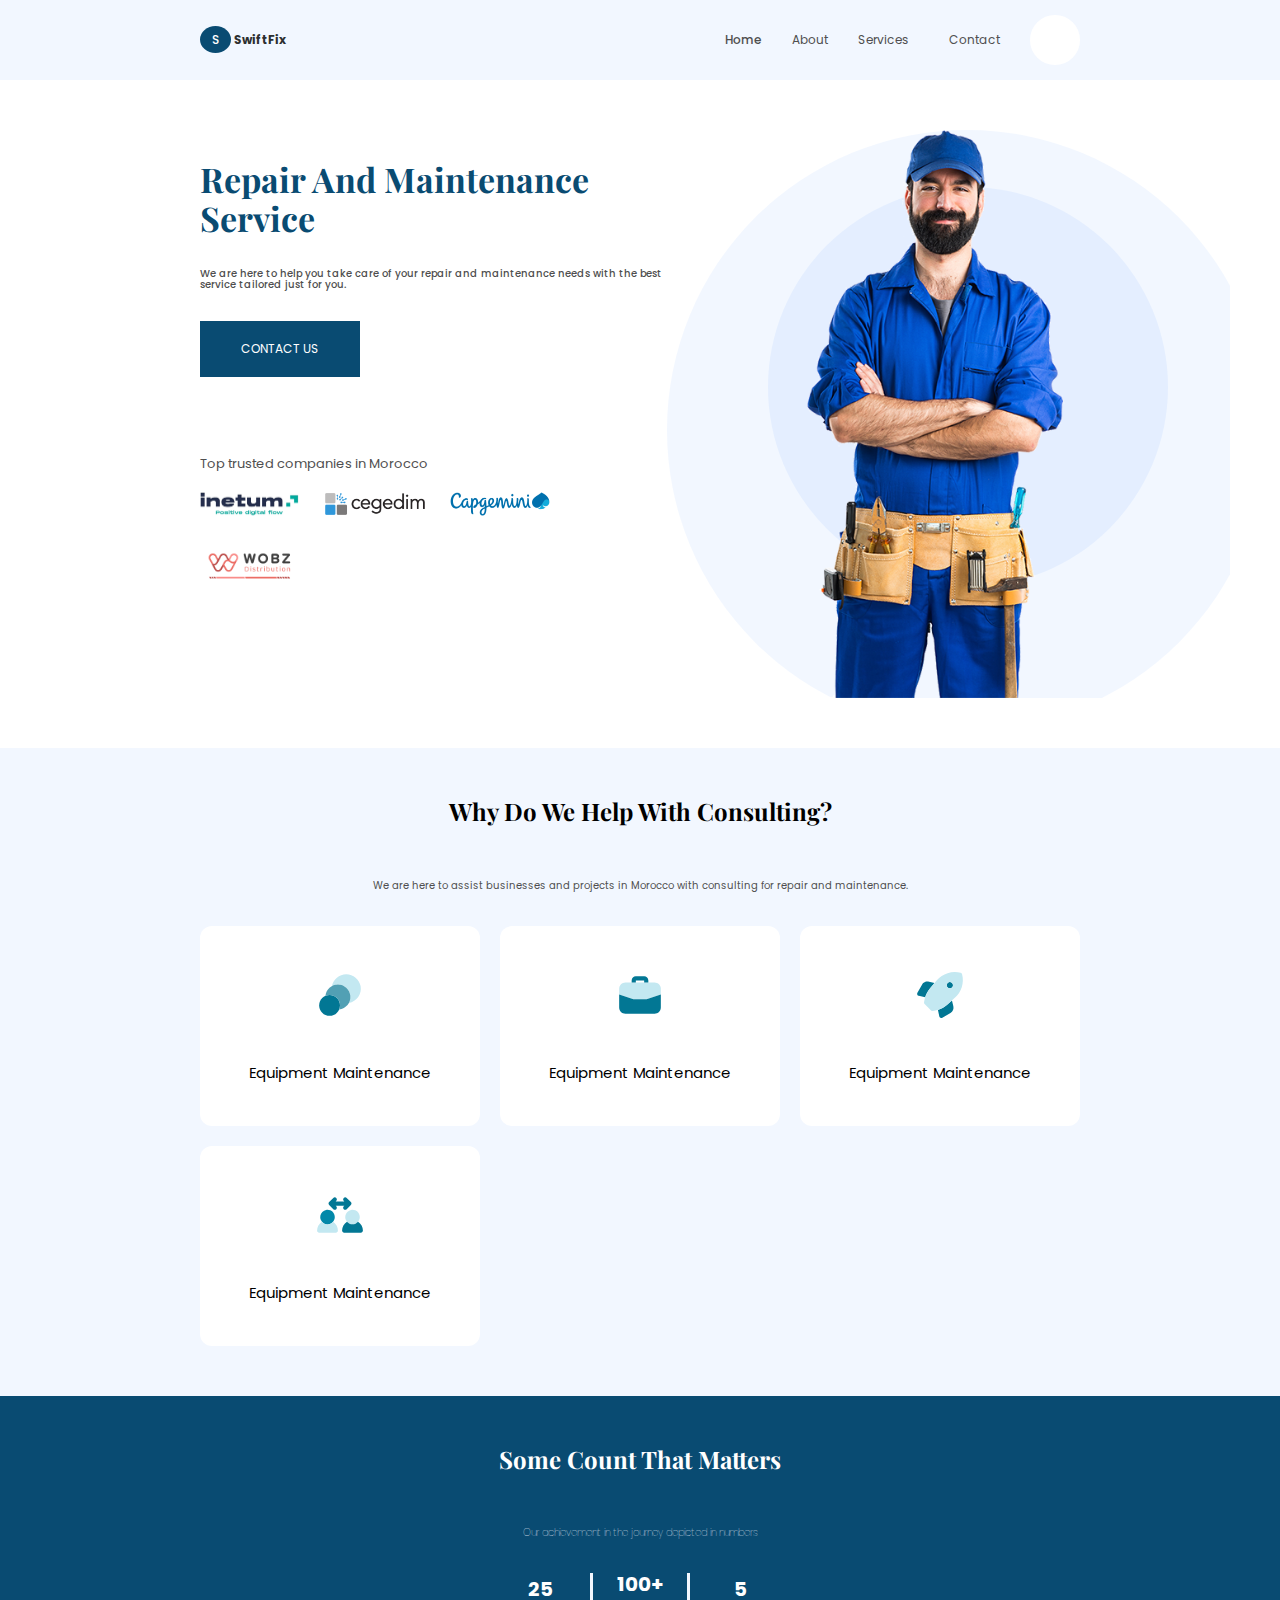
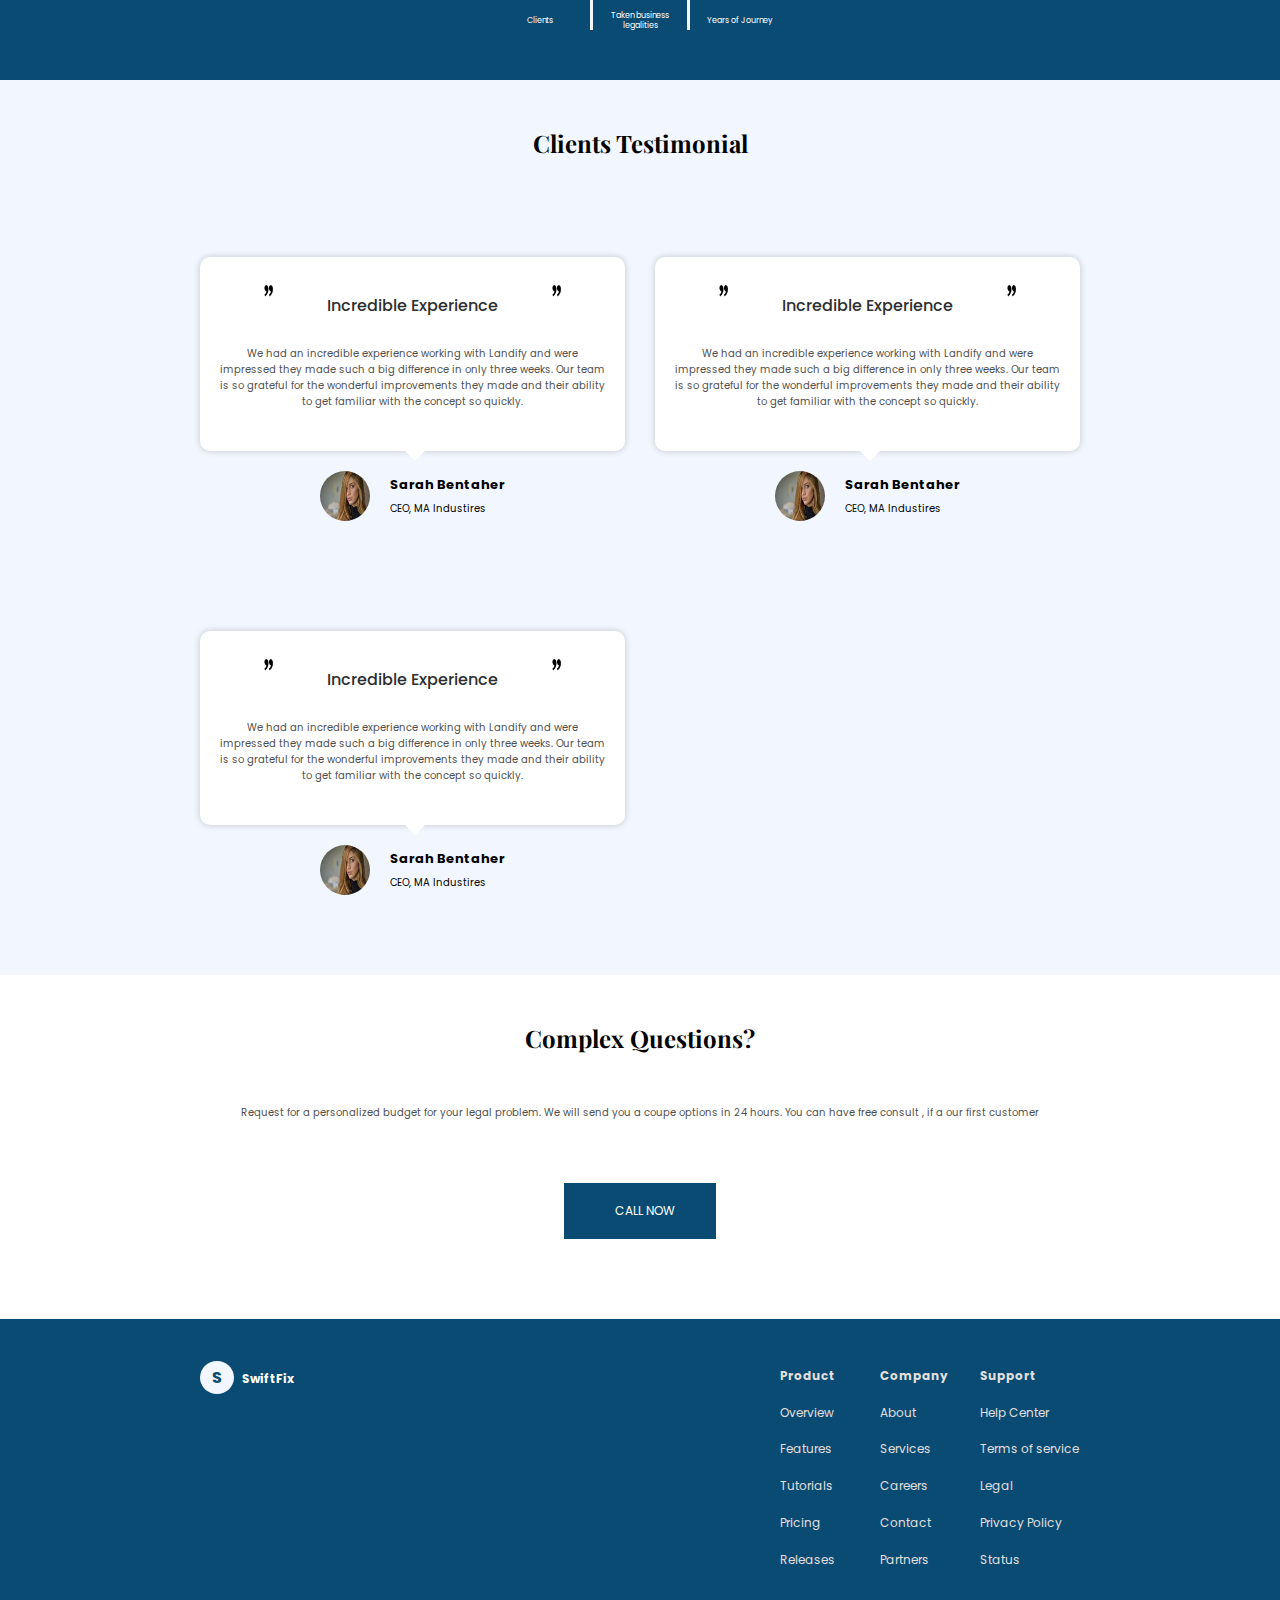
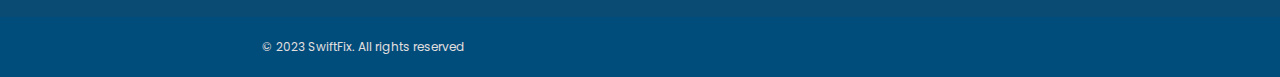
==== commit 921e74ee: "created burger menu, interactive search bar, services dropdown menu" ====
--- a/index.html
+++ b/index.html
@@ -22,7 +22,15 @@
             <ul class="menu">
                 <li class="nav-item active"><a href="index.html" class="nav-link">Home</a></li>
                 <li class="nav-item"><a href="./pages/about.html" class="nav-link">About</a></li>
-                <li class="nav-item"><a href="./pages/services.html" class="nav-link">Services</a></li>
+                <li class="nav-item">
+                    <a href="./pages/services.html" class="nav-link">Services</a>
+                    <i class="fa-solid fa-caret-down"></i>
+                    <ul class="dropdown-menu">
+                        <li><a href="#">Maintenance</a></li>
+                        <li><a href="#">Electrical</a></li>
+                        <li><a href="#">Plumbing</a></li>
+                    </ul>
+                </li>
                 <li class="nav-item"><a href="./pages/contact.html" class="nav-link">Contact</a></li>
                 <li class="nav-item search-field">
                     <i class="fa-solid fa-magnifying-glass" id="search-bar"></i>
--- a/assets/css/style.css
+++ b/assets/css/style.css
@@ -81,6 +81,7 @@
 
 }
 
+/* search icon */
 .menu .search-field {
     position: relative;
     transition: all 1s;
@@ -132,6 +133,51 @@
     padding: 0 2.0rem;
 }
 
+/* end search icon */
+/* services dropdown */
+.menu .nav-item:nth-child(3) {
+    position: relative;
+}
+
+.menu .nav-item .fa-caret-down {
+    margin-left: 1rem;
+    cursor: pointer;
+}
+
+.menu .nav-item .dropdown-menu {
+    position: absolute;
+    background-color: var(--beige-color);
+    z-index: 10;
+    list-style: none;
+    left: -30%;
+    top: calc(100% + 1.5rem);
+    min-width: 15rem;
+    display: none;
+    transition: 1s ease;
+}
+
+.menu .nav-item .dropdown-menu.active {
+    display: block;
+    transition: 1s ease;
+}
+
+.menu .nav-item .dropdown-menu li a {
+    text-decoration: none;
+    display: block;
+    padding: 1.5rem;
+    color: var(--gray-color);
+    transition: ease .3s;
+
+}
+.menu .nav-item .dropdown-menu li a:hover {
+    padding-left: 2.5rem;
+}
+.menu .nav-item .dropdown-menu li:not(:last-child) a {
+    border-bottom: 1px solid #ddd;
+}
+
+/* end services dropdown */
+
 .nav-item.active {
     color: var(--primary-color);
     font-weight: 500;
@@ -496,11 +542,13 @@
         top: 7rem;
         gap: 0;
         flex-direction: column;
+        align-items: center;
         text-align: center;
         transition: .3s;
         z-index: 10;
     }
 
+    /* interactive search bar */
     .menu .search-field {
         left: 39%;
     }
@@ -513,6 +561,16 @@
         width: 100%;
         left: 0%;
     }
+
+    /* end interactive search bar */
+    /* services dropdown */
+    .menu .nav-item:nth-child(3) {
+        margin-left: 2rem;
+    }
+    .menu .nav-item .fa-caret-down{
+        color: var(--white-color);
+    }
+    /* end services dropdown */
 
     .menu.active {
         right: 0;
@@ -545,12 +603,14 @@
         top: 7rem;
         gap: 0;
         flex-direction: column;
+        align-items: center;
         text-align: center;
         gap: 5rem;
         transition: .3s;
         z-index: 10;
     }
 
+    /* interactive search bar */
     .menu .search-field i {
         color: var(--gray-color);
     }
@@ -560,9 +620,24 @@
         left: 0%;
     }
 
+    /* end interactive search bar */
+
     .menu.active {
         right: 0;
     }
+
+    /* services dropdown */
+    .menu .nav-item:nth-child(3) {
+        margin-left: 2rem;
+    }
+
+    .menu .nav-item .dropdown-menu {
+        left: 30%;
+    }
+    .menu .nav-item .fa-caret-down{
+        color: var(--white-color);
+    }
+    /* end services dropdown */
 
     .menu.active {
         right: 0;
@@ -704,12 +779,22 @@
     .menu .search-field {
         left: 38%;
     }
+    /* services dropdown */
+    .menu .nav-item .dropdown-menu {
+        left: 15%;
+    }
+    /* end services dropdown */
 }
 
 @media (max-width: 400px) {
     .menu .search-field {
         left: 35%;
     }
+    /* services dropdown */
+    .menu .nav-item .dropdown-menu {
+        left: 0%;
+    }
+    /* end services dropdown */
 }
 
 /* end fixing search field position */
@@ -849,7 +934,8 @@
 
     }
 }
-@media (min-width: 1100px){
+
+@media (min-width: 1100px) {
     .container {
         margin: 0 20rem;
     }
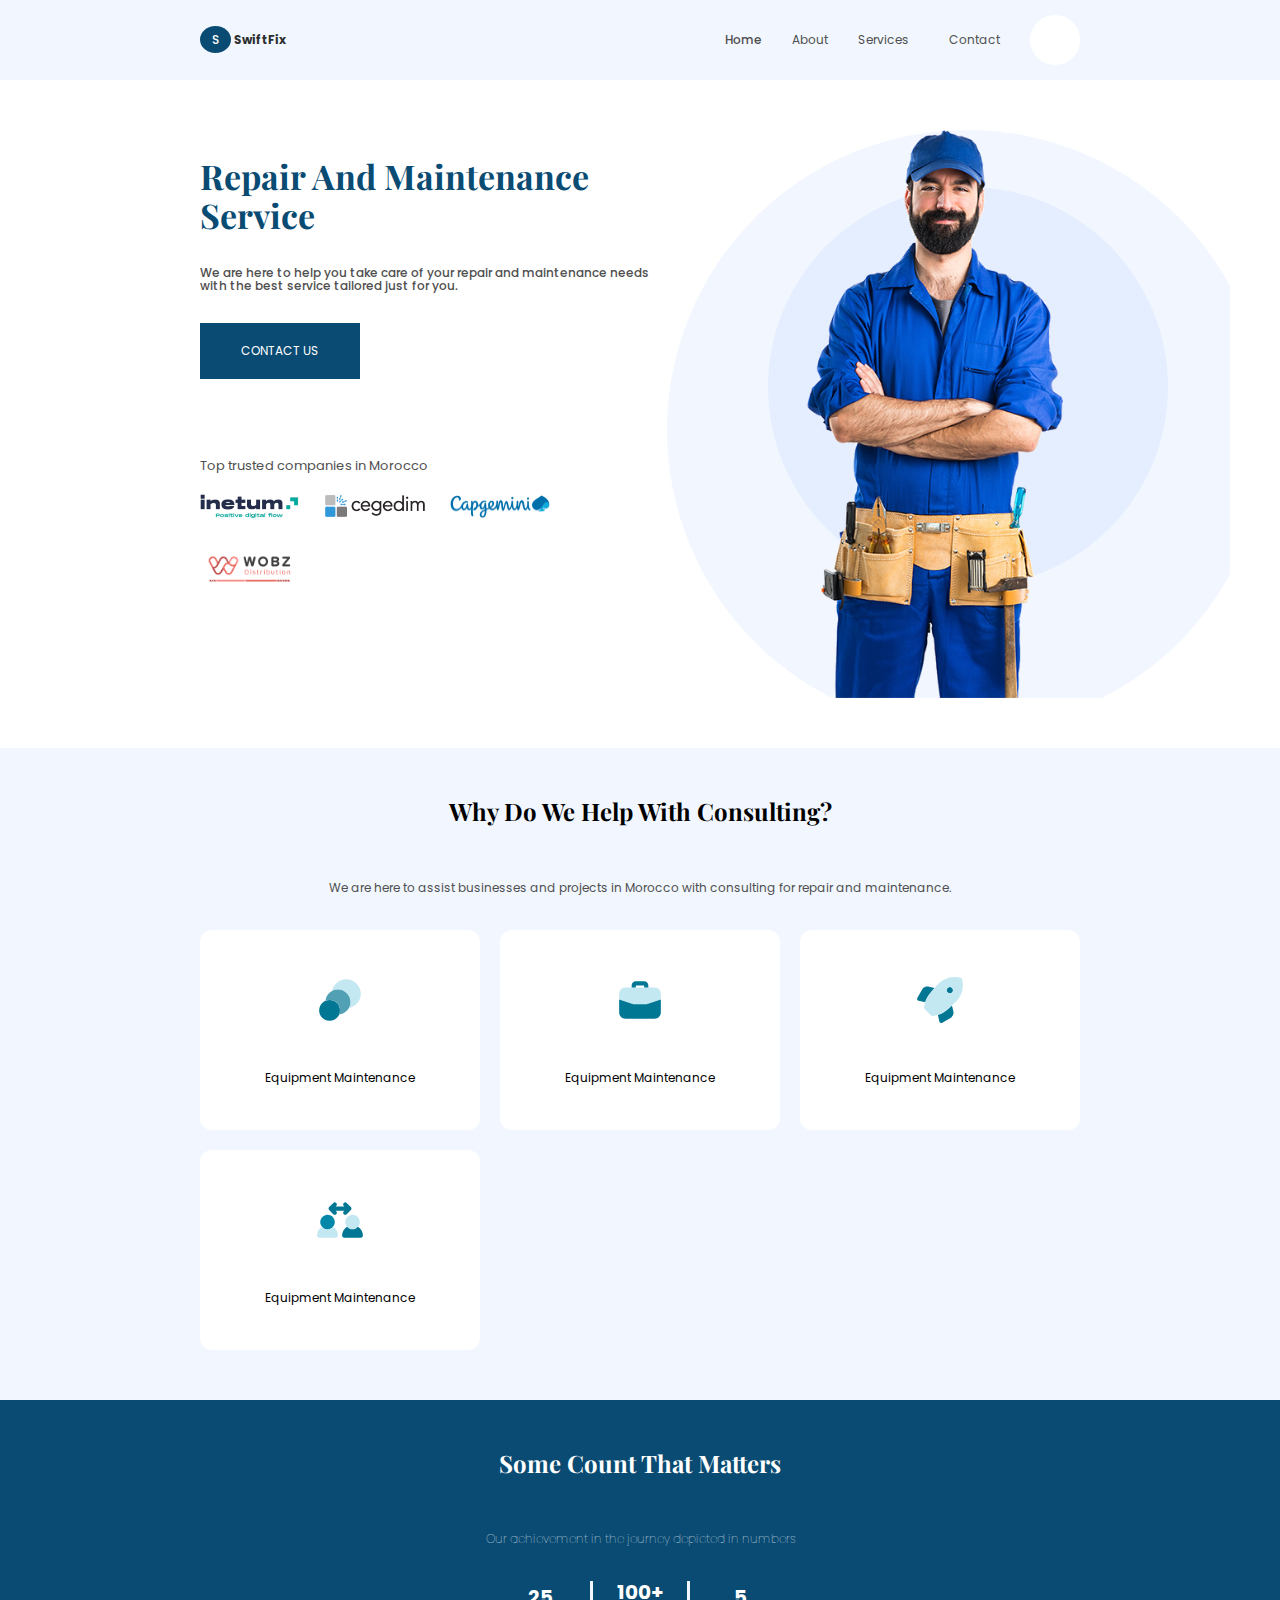
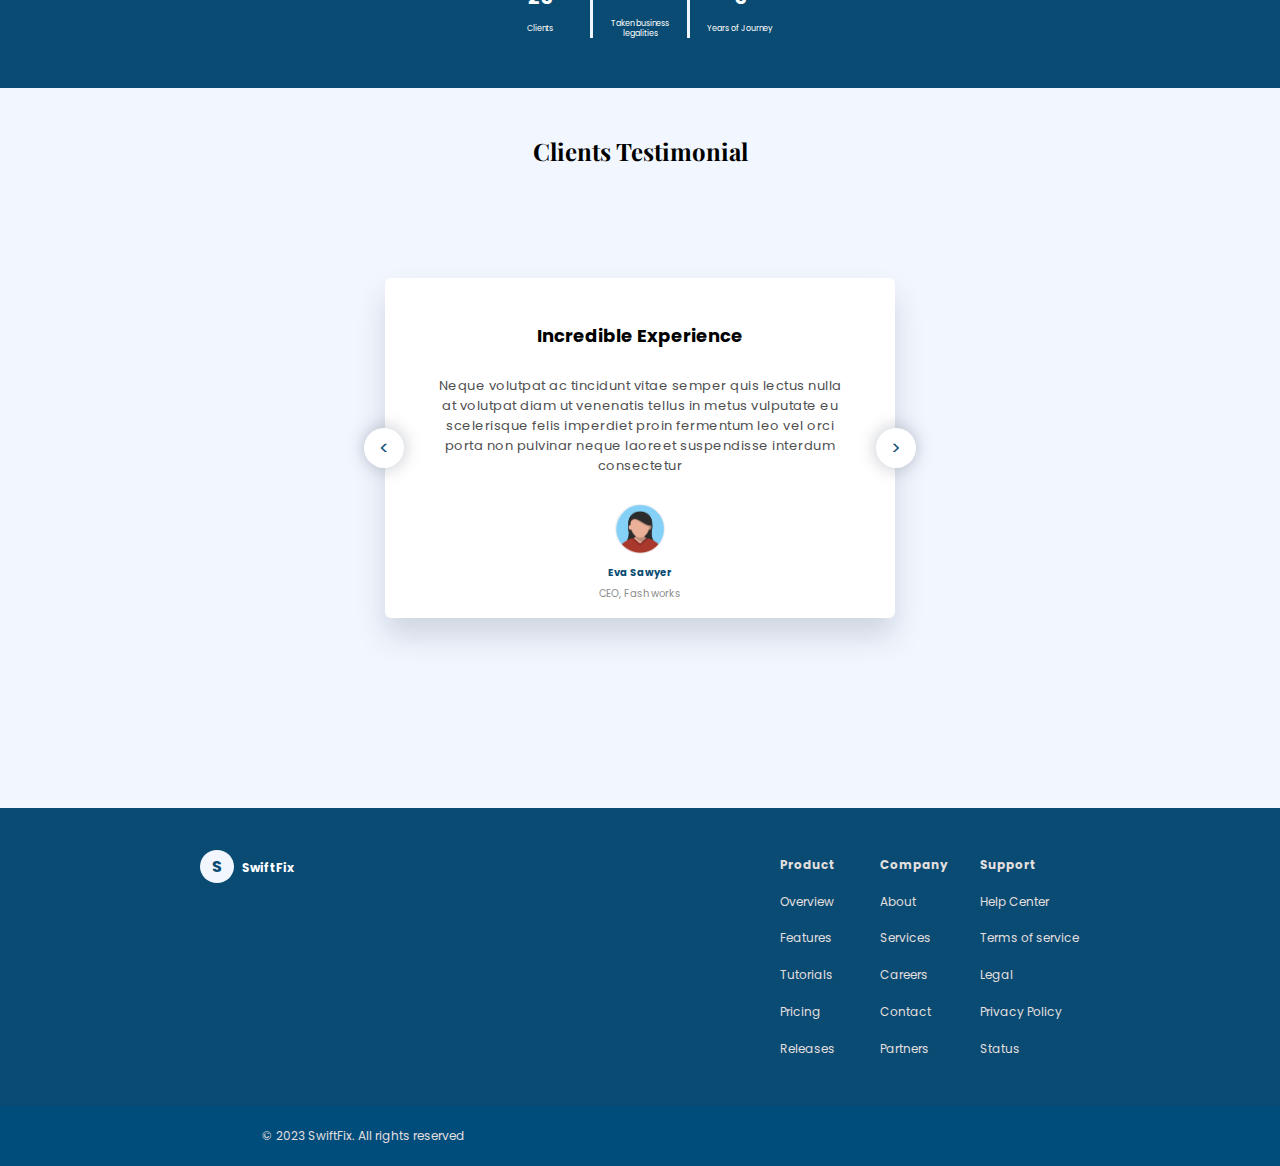
==== commit deb3b333: "Created carousel" ====
--- a/index.html
+++ b/index.html
@@ -1,335 +1,303 @@
 <!DOCTYPE html>
 <html lang="en">
+  <head>
+    <meta charset="UTF-8" />
+    <meta name="viewport" content="width=device-width, initial-scale=1.0" />
+    <title>SwiftFix</title>
+    <link rel="stylesheet" href="./assets/css/normalize.css" />
+    <link rel="stylesheet" href="./assets/css/style.css" />
+    <link
+      rel="stylesheet"
+      href="https://cdnjs.cloudflare.com/ajax/libs/font-awesome/6.4.2/css/all.min.css"
+      integrity="sha512-z3gLpd7yknf1YoNbCzqRKc4qyor8gaKU1qmn+CShxbuBusANI9QpRohGBreCFkKxLhei6S9CQXFEbbKuqLg0DA=="
+      crossorigin="anonymous"
+      referrerpolicy="no-referrer"
+    />
+  </head>
 
-<head>
-    <meta charset="UTF-8">
-    <meta name="viewport" content="width=device-width, initial-scale=1.0">
-    <title>SwiftFix</title>
-    <link rel="stylesheet" href="./assets/css/normalize.css">
-    <link rel="stylesheet" href="./assets/css/style.css">
-    <link rel="stylesheet" href="https://cdnjs.cloudflare.com/ajax/libs/font-awesome/6.4.2/css/all.min.css"
-        integrity="sha512-z3gLpd7yknf1YoNbCzqRKc4qyor8gaKU1qmn+CShxbuBusANI9QpRohGBreCFkKxLhei6S9CQXFEbbKuqLg0DA=="
-        crossorigin="anonymous" referrerpolicy="no-referrer" />
-</head>
-
-<body>
+  <body>
     <header class="header">
-        <nav class="navbar container">
-            <div>
-                <a class="logo" href="index.html">S</a>
-                <span class="swiftfix">SwiftFix</span>
-            </div>
-            <ul class="menu">
-                <li class="nav-item active"><a href="index.html" class="nav-link">Home</a></li>
-                <li class="nav-item"><a href="./pages/about.html" class="nav-link">About</a></li>
-                <li class="nav-item">
-                    <a href="./pages/services.html" class="nav-link">Services</a>
-                    <i class="fa-solid fa-caret-down"></i>
-                    <ul class="dropdown-menu">
-                        <li><a href="#">Maintenance</a></li>
-                        <li><a href="#">Electrical</a></li>
-                        <li><a href="#">Plumbing</a></li>
-                    </ul>
-                </li>
-                <li class="nav-item"><a href="./pages/contact.html" class="nav-link">Contact</a></li>
-                <li class="nav-item search-field">
-                    <i class="fa-solid fa-magnifying-glass" id="search-bar"></i>
-                    <input type="text" id="search">
-                </li>
+      <nav class="navbar container">
+        <div>
+          <a class="logo" href="index.html">S</a>
+          <span class="swiftfix">SwiftFix</span>
+        </div>
+        <ul class="menu">
+          <li class="nav-item active">
+            <a href="index.html" class="nav-link">Home</a>
+          </li>
+          <li class="nav-item">
+            <a href="./pages/about.html" class="nav-link">About</a>
+          </li>
+          <li class="nav-item">
+            <a href="./pages/services.html" class="nav-link">Services</a>
+            <i class="fa-solid fa-caret-down"></i>
+            <ul class="dropdown-menu">
+              <li><a href="#">Maintenance</a></li>
+              <li><a href="#">Electrical</a></li>
+              <li><a href="#">Plumbing</a></li>
             </ul>
-            <div class="hamburger">
-                <span></span>
-                <span></span>
-                <span></span>
-            </div>
-        </nav>
+          </li>
+          <li class="nav-item">
+            <a href="./pages/contact.html" class="nav-link">Contact</a>
+          </li>
+          <li class="nav-item search-field">
+            <i class="fa-solid fa-magnifying-glass" id="search-bar"></i>
+            <input type="text" id="search" />
+          </li>
+        </ul>
+        <div class="hamburger">
+          <span></span>
+          <span></span>
+          <span></span>
+        </div>
+      </nav>
     </header>
     <main class="content">
-        <!-- hero -->
-        <section class="hero-section">
-            <div class="container hero container-content">
-                <div class="hero-left-content">
-                    <h1 class="primary-heading">Repair and Maintenance Service</h1>
-                    <p class="hero-text">We are here to help you take care of your repair and maintenance needs with the
-                        best
-                        service tailored
-                        just for you.</p>
-                    <button class="btn">Contact Us</button>
-                    <h3 class="third-heading">Top trusted companies in Morocco</h3>
-                    <div class="companies">
-                        <img src="./assets/img/company_4.png" alt="inetum">
-                        <img src="./assets/img/company_3.png" alt="cagedim">
-                        <img src="./assets/img/company_1.png" alt="capgemini">
-                        <img src="./assets/img/company_2.png" alt="wobz">
-                    </div>
-                </div>
-                <div class="hero-right-content">
-                    <img src="./assets/img/hero_image.png" alt="hero image">
-                </div>
-            </div>
-        </section>
-        <!-- end hero -->
-        <!-- why section -->
-        <section class="why-section">
-            <div class="container container-content">
-                <div>
-                    <h2 class="secondary-heading">Why do we help with consulting?</h2>
-                    <p class="text">We are here to assist businesses and projects in Morocco with consulting for repair
-                        and
-                        maintenance.</p>
-                </div>
-                <div class="features">
-                    <!-- circle layer feature -->
-                    <div class="feature circle">
-                        <svg width="50" height="50" viewBox="0 0 37 37" fill="none" xmlns="http://www.w3.org/2000/svg">
-                            <g id="Circle Layer">
-                                <path id="Vector"
-                                    d="M23.1251 3.0835C17.9186 3.08569 13.4565 6.80604 12.5181 11.9273C16.9996 9.47489 22.6206 11.1198 25.073 15.6013C26.587 18.368 26.587 21.7155 25.073 24.4822C30.9333 23.4087 34.8138 17.7877 33.7403 11.9274C32.8016 6.80294 28.3348 3.08152 23.1251 3.0835Z"
-                                    fill="#C3E8F1" />
-                                <path id="Vector_2"
-                                    d="M10.7916 33.9167C15.0488 33.9167 18.4999 30.4655 18.4999 26.2083C18.4999 21.9511 15.0488 18.5 10.7916 18.5C6.53439 18.5 3.08325 21.9511 3.08325 26.2083C3.08325 30.4655 6.53439 33.9167 10.7916 33.9167Z"
-                                    fill="#027794" />
-                                <path id="Vector_3"
-                                    d="M16.9584 10.7915C12.2048 10.792 8.22545 14.3953 7.75464 19.1255C11.664 17.4458 16.1948 19.2534 17.8744 23.1627C18.7087 25.1044 18.7087 27.3036 17.8744 29.2453C22.9577 28.7398 26.6689 24.2092 26.1634 19.1259C25.693 14.3949 21.7127 10.7911 16.9584 10.7915Z"
-                                    fill="#52A0B4" />
-                            </g>
-                        </svg>
-                        <p>Equipment Maintenance</p>
-                    </div>
-                    <!-- feature bag -->
-                    <div class="feature bag">
-                        <svg width="50" height="50" viewBox="0 0 37 37" fill="none" xmlns="http://www.w3.org/2000/svg">
-                            <g id="Bag">
-                                <path id="Vector"
-                                    d="M29.2916 9.25H7.70825C5.15394 9.25 3.08325 11.3207 3.08325 13.875V18.0697L13.6242 21.5833H23.3756L33.9166 18.0697V13.875C33.9166 11.3207 31.8459 9.25 29.2916 9.25Z"
-                                    fill="#C3E8F1" />
-                                <path id="Vector_2"
-                                    d="M15.4166 9.25V7.70833H21.5833V9.25H24.6666V7.70833C24.6646 6.00626 23.2853 4.62694 21.5833 4.625H15.4166C13.7145 4.62694 12.3352 6.00626 12.3333 7.70833V9.25H15.4166ZM13.6242 21.5833L3.08325 18.0696V27.75C3.08604 30.3032 5.15508 32.3722 7.70825 32.375H29.2916C31.8448 32.3722 33.9138 30.3032 33.9166 27.75V18.0696L23.3756 21.5833H13.6242Z"
-                                    fill="#027794" />
-                            </g>
-                        </svg>
-                        <p>Equipment Maintenance</p>
-                    </div>
-                    <!-- rocket feature -->
-                    <div class="feature rocket">
-                        <svg width="50" height="50" viewBox="0 0 37 37" fill="none" xmlns="http://www.w3.org/2000/svg">
-                            <g id="Rocket">
-                                <path id="Vector"
-                                    d="M27.3438 22.5419L23.6037 25.9808C21.6806 27.6573 19.4211 28.903 16.9769 29.6344L17.9693 34.2643C18.02 34.5007 18.1256 34.7219 18.2775 34.9099C18.4294 35.098 18.6235 35.2477 18.8439 35.347C19.0644 35.4463 19.3051 35.4923 19.5466 35.4814C19.7881 35.4705 20.0237 35.403 20.2344 35.2843L26.255 31.8886C27.1024 31.3737 27.7643 30.603 28.1453 29.6875C28.5263 28.7721 28.6066 27.7594 28.3748 26.7953L27.3438 22.5419ZM11.2011 13.5293L14.4212 9.70617L10.4054 8.73727C9.42917 8.39684 8.36269 8.4212 7.40298 8.80584C6.44327 9.19049 5.65517 9.90944 5.18425 10.8299L1.79229 16.8422C1.67344 17.0528 1.6058 17.2884 1.59485 17.53C1.58389 17.7716 1.62991 18.0123 1.72921 18.2328C1.8285 18.4533 1.97827 18.6474 2.16642 18.7993C2.35457 18.9512 2.57582 19.0567 2.81229 19.1073L7.54945 20.1227C8.33479 17.7121 9.57432 15.474 11.2011 13.5293ZM25.7978 13.5916C26.2552 13.5916 26.7023 13.4559 27.0825 13.2018C27.4628 12.9477 27.7592 12.5866 27.9343 12.164C28.1093 11.7415 28.1551 11.2765 28.0659 10.8279C27.9766 10.3793 27.7564 9.9673 27.433 9.64389C27.1096 9.32048 26.6975 9.10024 26.2489 9.01101C25.8003 8.92178 25.3354 8.96758 24.9128 9.1426C24.4903 9.31763 24.1291 9.61403 23.875 9.99432C23.6209 10.3746 23.4853 10.8217 23.4853 11.2791C23.4855 11.8923 23.7292 12.4804 24.1628 12.914C24.5965 13.3476 25.1845 13.5913 25.7978 13.5916Z"
-                                    fill="#027794" />
-                                <path id="Vector_2"
-                                    d="M34.8433 3.17879C34.7737 2.91474 34.6353 2.67387 34.4422 2.48079C34.2491 2.2877 34.0083 2.14931 33.7442 2.07975C30.5817 1.25768 27.2513 1.34583 24.1367 2.33405C21.0221 3.32226 18.2501 5.17033 16.14 7.6653L11.2011 13.5294C8.73384 16.4721 7.16864 20.0647 6.69355 23.8754C6.66308 24.1096 6.68681 24.3476 6.7629 24.5712C6.83898 24.7948 6.9654 24.9979 7.1324 25.1649L11.9117 29.9442C12.0548 30.0874 12.2247 30.201 12.4118 30.2785C12.5988 30.356 12.7992 30.3959 13.0017 30.3959C13.0461 30.3959 13.0905 30.3936 13.1357 30.3899C17.0049 30.0702 20.6716 28.5258 23.6036 25.9809L29.2509 20.7883C31.7547 18.6838 33.6095 15.9116 34.5995 12.7942C35.5895 9.67677 35.6741 6.34235 34.8433 3.17879ZM25.7977 13.5915C25.3404 13.5915 24.8933 13.4559 24.513 13.2018C24.1327 12.9477 23.8363 12.5866 23.6613 12.164C23.4862 11.7414 23.4404 11.2765 23.5297 10.8279C23.6189 10.3793 23.8391 9.96727 24.1625 9.64386C24.486 9.32045 24.898 9.10021 25.3466 9.01098C25.7952 8.92175 26.2601 8.96755 26.6827 9.14258C27.1052 9.3176 27.4664 9.614 27.7205 9.99429C27.9746 10.3746 28.1102 10.8217 28.1102 11.279C28.11 11.8923 27.8663 12.4804 27.4327 12.914C26.999 13.3476 26.411 13.5913 25.7977 13.5915Z"
-                                    fill="#C3E8F1" />
-                            </g>
-                        </svg>
-                        <p>Equipment Maintenance</p>
-                    </div>
-                    <!-- user arrow feature -->
-                    <div class="feature user-arrow">
-                        <svg width="50" height="50" viewBox="0 0 37 37" fill="none" xmlns="http://www.w3.org/2000/svg">
-                            <g id="User Arrows">
-                                <path id="Vector"
-                                    d="M9.25008 25.4377C8.18289 25.4377 7.13966 25.1212 6.25232 24.5283C5.36498 23.9354 4.67338 23.0927 4.26498 22.1067C3.85659 21.1208 3.74973 20.0358 3.95793 18.9892C4.16613 17.9425 4.68003 16.981 5.43465 16.2264C6.18927 15.4718 7.15072 14.9579 8.19741 14.7497C9.2441 14.5415 10.329 14.6483 11.315 15.0567C12.3009 15.4651 13.1437 16.1567 13.7366 17.0441C14.3295 17.9314 14.6459 18.9746 14.6459 20.0418C14.6442 21.4724 14.0751 22.8438 13.0636 23.8554C12.0521 24.8669 10.6806 25.4359 9.25008 25.4377Z"
-                                    fill="#0388A9" />
-                                <path id="Vector_2"
-                                    d="M13.3205 23.5442C12.8209 24.1373 12.1978 24.614 11.4947 24.9411C10.7916 25.2682 10.0255 25.4376 9.25008 25.4376C8.47463 25.4376 7.70855 25.2682 7.00546 24.9411C6.30236 24.614 5.67923 24.1373 5.17968 23.5442C4.06966 24.2324 3.15321 25.1919 2.51673 26.3324C1.88025 27.4729 1.54471 28.7566 1.54175 30.0627C1.54175 30.4715 1.70417 30.8637 1.99329 31.1528C2.28241 31.4419 2.67454 31.6043 3.08341 31.6043H15.4167C15.8256 31.6043 16.2178 31.4419 16.5069 31.1528C16.796 30.8637 16.9584 30.4715 16.9584 30.0627C16.9555 28.7566 16.6199 27.4729 15.9834 26.3324C15.347 25.1919 14.4305 24.2324 13.3205 23.5442ZM27.7501 25.4377C26.6829 25.4377 25.6397 25.1212 24.7523 24.5283C23.865 23.9354 23.1734 23.0927 22.765 22.1067C22.3566 21.1208 22.2497 20.0358 22.4579 18.9892C22.6661 17.9425 23.18 16.981 23.9347 16.2264C24.6893 15.4718 25.6507 14.9579 26.6974 14.7497C27.7441 14.5415 28.829 14.6483 29.815 15.0567C30.8009 15.4651 31.6437 16.1567 32.2366 17.0441C32.8295 17.9314 33.1459 18.9746 33.1459 20.0418C33.1442 21.4724 32.5751 22.8438 31.5636 23.8554C30.5521 24.8669 29.1806 25.4359 27.7501 25.4377Z"
-                                    fill="#C3E8F1" />
-                                <path id="Vector_3"
-                                    d="M31.8205 23.5439C31.3209 24.137 30.6978 24.6138 29.9947 24.9409C29.2916 25.2679 28.5255 25.4374 27.7501 25.4374C26.9746 25.4374 26.2086 25.2679 25.5055 24.9409C24.8024 24.6138 24.1792 24.137 23.6797 23.5439C22.5697 24.2321 21.6532 25.1917 21.0167 26.3322C20.3802 27.4726 20.0447 28.7564 20.0417 30.0624C20.0417 30.4713 20.2042 30.8634 20.4933 31.1526C20.7824 31.4417 21.1745 31.6041 21.5834 31.6041H33.9167C34.3256 31.6041 34.7178 31.4417 35.0069 31.1526C35.296 30.8634 35.4584 30.4713 35.4584 30.0624C35.4555 28.7564 35.1199 27.4726 34.4834 26.3322C33.847 25.1917 32.9305 24.2321 31.8205 23.5439Z"
-                                    fill="#027794" />
-                                <path id="Vector_4"
-                                    d="M26.5276 8.93085L23.4442 5.84751C23.1543 5.56275 22.7636 5.40402 22.3572 5.40586C21.9508 5.4077 21.5615 5.56996 21.2742 5.85734C20.9868 6.14472 20.8245 6.53395 20.8227 6.94036C20.8208 7.34677 20.9796 7.73746 21.2643 8.02743L21.716 8.47914H15.2843L15.736 8.02743C16.0221 7.73772 16.1819 7.34659 16.1806 6.93945C16.1793 6.5323 16.017 6.1422 15.7291 5.8543C15.4412 5.56641 15.0511 5.40411 14.644 5.40284C14.2368 5.40157 13.8457 5.56142 13.556 5.84751L10.4727 8.93085C10.3295 9.07396 10.2159 9.24388 10.1384 9.43091C10.0609 9.61794 10.021 9.8184 10.021 10.0208C10.021 10.2233 10.0609 10.4238 10.1384 10.6108C10.2159 10.7978 10.3295 10.9677 10.4727 11.1109L13.556 14.1942C13.8457 14.4803 14.2368 14.6401 14.644 14.6388C15.0511 14.6375 15.4412 14.4752 15.7291 14.1873C16.017 13.8994 16.1793 13.5093 16.1806 13.1021C16.1819 12.695 16.022 12.3039 15.7359 12.0142L15.2842 11.5625H21.7159L21.2641 12.0142C20.9751 12.3033 20.8127 12.6954 20.8127 13.1042C20.8127 13.513 20.9751 13.9051 21.2642 14.1942C21.5533 14.4833 21.9454 14.6457 22.3543 14.6456C22.7631 14.6456 23.1552 14.4832 23.4442 14.1941L26.5276 11.1108C26.6708 10.9676 26.7843 10.7977 26.8618 10.6107C26.9393 10.4237 26.9792 10.2232 26.9792 10.0208C26.9792 9.81837 26.9393 9.61791 26.8618 9.43089C26.7843 9.24388 26.6708 9.07396 26.5276 8.93085Z"
-                                    fill="#027794" />
-                            </g>
-                        </svg>
-                        <p>Equipment Maintenance</p>
-                    </div>
-                </div>
-            </div>
-        </section>
-        <!-- end why section -->
-        <!-- archivement section -->
-        <section class="archivement">
-            <div class="container container-content">
-                <div>
-                    <h2 class="secondary-heading">Some count that matters</h2>
-                    <p class="text">Our achievement in the journey depicted in numbers</p>
-                </div>
-                <div class="counts">
-                    <div class="count">
-                        <p class="count-number">25</p>
-                        <p class="count-text">Clients</p>
-                    </div>
-                    <div class="count">
-                        <p class="count-number">100+</p>
-                        <p class="count-text">Taken business legalities</p>
-                    </div>
-                    <div class="count">
-                        <p class="count-number">5</p>
-                        <p class="count-text">Years of Journey</p>
-                    </div>
-                </div>
-            </div>
-        </section>
-        <!-- end archivement -->
-        <!-- Testimonial Section -->
-        <section class="testimonial">
-            <div class="container container-content">
-                <h2 class="secondary-heading">Clients Testimonial</h2>
-                <!-- cards -->
-                <div class="cards">
-                    <!-- card -->
-                    <div class="card">
-                        <div class="feedback">
-                            <img src="./assets/img/quote.png" alt="qoute" class="qoute-img qoute-img-1">
-                            <img src="./assets/img/quote.png" alt="qoute" class="qoute-img qoute-img-2">
-                            <h3 class="feedback-header">Incredible Experience</h3>
-                            <p class="feedback-content">We had an incredible experience working with Landify and were
-                                impressed
-                                they made such a big difference in only three weeks. Our team is so grateful for the
-                                wonderful
-                                improvements they made and their ability to get familiar with the concept so quickly.
-                            </p>
-                            <!-- <div class="arrow"></div> -->
-
-                        </div>
-
-                        <div class="author">
-                            <img src="./assets/img/client_2.jfif" alt="author">
-                            <div class="identity">
-                                <p class="author-name">Sarah Bentaher</p>
-                                <p class="profession">CEO, MA Industires</p>
-                            </div>
-
-                        </div>
-                    </div>
-                    <!-- card -->
-                    <div class="card">
-                        <div class="feedback">
-                            <img src="./assets/img/quote.png" alt="qoute" class="qoute-img qoute-img-1">
-                            <img src="./assets/img/quote.png" alt="qoute" class="qoute-img qoute-img-2">
-                            <h3 class="feedback-header">Incredible Experience</h3>
-                            <p class="feedback-content">We had an incredible experience working with Landify and were
-                                impressed
-                                they made such a big difference in only three weeks. Our team is so grateful for the
-                                wonderful
-                                improvements they made and their ability to get familiar with the concept so quickly.
-                            </p>
-                            <!-- <div class="arrow"></div> -->
-
-                        </div>
-
-                        <div class="author">
-                            <img src="./assets/img/client_2.jfif" alt="author">
-                            <div class="identity">
-                                <p class="author-name">Sarah Bentaher</p>
-                                <p class="profession">CEO, MA Industires</p>
-                            </div>
-
-                        </div>
-                    </div>
-
-                    <!-- card -->
-                    <div class="card">
-                        <div class="feedback">
-                            <img src="./assets/img/quote.png" alt="qoute" class="qoute-img qoute-img-1">
-                            <img src="./assets/img/quote.png" alt="qoute" class="qoute-img qoute-img-2">
-                            <h3 class="feedback-header">Incredible Experience</h3>
-                            <p class="feedback-content">We had an incredible experience working with Landify and were
-                                impressed
-                                they made such a big difference in only three weeks. Our team is so grateful for the
-                                wonderful
-                                improvements they made and their ability to get familiar with the concept so quickly.
-                            </p>
-                            <!-- <div class="arrow"></div> -->
-
-                        </div>
-
-                        <div class="author">
-                            <img src="./assets/img/client_2.jfif" alt="author">
-                            <div class="identity">
-                                <p class="author-name">Sarah Bentaher</p>
-                                <p class="profession">CEO, MA Industires</p>
-                            </div>
-
-                        </div>
-                    </div>
-                    <!-- end card -->
-                </div>
-                <!-- end cards -->
-            </div>
-        </section>
-        <!-- End Testimonial Section -->
-        <!-- questions & answers -->
-        <section class="CTA">
-            <div class="container container-content">
-                <h2 class="secondary-heading">Complex Questions?</h2>
-                <p class="text">Request for a personalized budget for your legal problem. We will send you a coupe
-                    options in 24
-                    hours.
-                    You can have free consult , if a our first customer</p>
-                <button class="btn phone">
-                    <i class="fa-solid fa-phone"></i>
-                    <span>Call now</span>
-                </button>
-            </div>
-        </section>
-        <!-- end questions & answers -->
+      <!-- hero -->
+      <section class="hero-section">
+        <div class="container hero container-content">
+          <div class="hero-left-content">
+            <h1 class="primary-heading">Repair and Maintenance Service</h1>
+            <p class="hero-text">
+              We are here to help you take care of your repair and maintenance
+              needs with the best service tailored just for you.
+            </p>
+            <button class="btn">Contact Us</button>
+            <h3 class="third-heading">Top trusted companies in Morocco</h3>
+            <div class="companies">
+              <img src="./assets/img/company_4.png" alt="inetum" />
+              <img src="./assets/img/company_3.png" alt="cagedim" />
+              <img src="./assets/img/company_1.png" alt="capgemini" />
+              <img src="./assets/img/company_2.png" alt="wobz" />
+            </div>
+          </div>
+          <div class="hero-right-content">
+            <img src="./assets/img/hero_image.png" alt="hero image" />
+          </div>
+        </div>
+      </section>
+      <!-- end hero -->
+      <!-- why section -->
+      <section class="why-section">
+        <div class="container container-content">
+          <div>
+            <h2 class="secondary-heading">Why do we help with consulting?</h2>
+            <p class="text">
+              We are here to assist businesses and projects in Morocco with
+              consulting for repair and maintenance.
+            </p>
+          </div>
+          <div class="features">
+            <!-- circle layer feature -->
+            <div class="feature circle">
+              <svg
+                width="50"
+                height="50"
+                viewBox="0 0 37 37"
+                fill="none"
+                xmlns="http://www.w3.org/2000/svg"
+              >
+                <g id="Circle Layer">
+                  <path
+                    id="Vector"
+                    d="M23.1251 3.0835C17.9186 3.08569 13.4565 6.80604 12.5181 11.9273C16.9996 9.47489 22.6206 11.1198 25.073 15.6013C26.587 18.368 26.587 21.7155 25.073 24.4822C30.9333 23.4087 34.8138 17.7877 33.7403 11.9274C32.8016 6.80294 28.3348 3.08152 23.1251 3.0835Z"
+                    fill="#C3E8F1"
+                  />
+                  <path
+                    id="Vector_2"
+                    d="M10.7916 33.9167C15.0488 33.9167 18.4999 30.4655 18.4999 26.2083C18.4999 21.9511 15.0488 18.5 10.7916 18.5C6.53439 18.5 3.08325 21.9511 3.08325 26.2083C3.08325 30.4655 6.53439 33.9167 10.7916 33.9167Z"
+                    fill="#027794"
+                  />
+                  <path
+                    id="Vector_3"
+                    d="M16.9584 10.7915C12.2048 10.792 8.22545 14.3953 7.75464 19.1255C11.664 17.4458 16.1948 19.2534 17.8744 23.1627C18.7087 25.1044 18.7087 27.3036 17.8744 29.2453C22.9577 28.7398 26.6689 24.2092 26.1634 19.1259C25.693 14.3949 21.7127 10.7911 16.9584 10.7915Z"
+                    fill="#52A0B4"
+                  />
+                </g>
+              </svg>
+              <p>Equipment Maintenance</p>
+            </div>
+            <!-- feature bag -->
+            <div class="feature bag">
+              <svg
+                width="50"
+                height="50"
+                viewBox="0 0 37 37"
+                fill="none"
+                xmlns="http://www.w3.org/2000/svg"
+              >
+                <g id="Bag">
+                  <path
+                    id="Vector"
+                    d="M29.2916 9.25H7.70825C5.15394 9.25 3.08325 11.3207 3.08325 13.875V18.0697L13.6242 21.5833H23.3756L33.9166 18.0697V13.875C33.9166 11.3207 31.8459 9.25 29.2916 9.25Z"
+                    fill="#C3E8F1"
+                  />
+                  <path
+                    id="Vector_2"
+                    d="M15.4166 9.25V7.70833H21.5833V9.25H24.6666V7.70833C24.6646 6.00626 23.2853 4.62694 21.5833 4.625H15.4166C13.7145 4.62694 12.3352 6.00626 12.3333 7.70833V9.25H15.4166ZM13.6242 21.5833L3.08325 18.0696V27.75C3.08604 30.3032 5.15508 32.3722 7.70825 32.375H29.2916C31.8448 32.3722 33.9138 30.3032 33.9166 27.75V18.0696L23.3756 21.5833H13.6242Z"
+                    fill="#027794"
+                  />
+                </g>
+              </svg>
+              <p>Equipment Maintenance</p>
+            </div>
+            <!-- rocket feature -->
+            <div class="feature rocket">
+              <svg
+                width="50"
+                height="50"
+                viewBox="0 0 37 37"
+                fill="none"
+                xmlns="http://www.w3.org/2000/svg"
+              >
+                <g id="Rocket">
+                  <path
+                    id="Vector"
+                    d="M27.3438 22.5419L23.6037 25.9808C21.6806 27.6573 19.4211 28.903 16.9769 29.6344L17.9693 34.2643C18.02 34.5007 18.1256 34.7219 18.2775 34.9099C18.4294 35.098 18.6235 35.2477 18.8439 35.347C19.0644 35.4463 19.3051 35.4923 19.5466 35.4814C19.7881 35.4705 20.0237 35.403 20.2344 35.2843L26.255 31.8886C27.1024 31.3737 27.7643 30.603 28.1453 29.6875C28.5263 28.7721 28.6066 27.7594 28.3748 26.7953L27.3438 22.5419ZM11.2011 13.5293L14.4212 9.70617L10.4054 8.73727C9.42917 8.39684 8.36269 8.4212 7.40298 8.80584C6.44327 9.19049 5.65517 9.90944 5.18425 10.8299L1.79229 16.8422C1.67344 17.0528 1.6058 17.2884 1.59485 17.53C1.58389 17.7716 1.62991 18.0123 1.72921 18.2328C1.8285 18.4533 1.97827 18.6474 2.16642 18.7993C2.35457 18.9512 2.57582 19.0567 2.81229 19.1073L7.54945 20.1227C8.33479 17.7121 9.57432 15.474 11.2011 13.5293ZM25.7978 13.5916C26.2552 13.5916 26.7023 13.4559 27.0825 13.2018C27.4628 12.9477 27.7592 12.5866 27.9343 12.164C28.1093 11.7415 28.1551 11.2765 28.0659 10.8279C27.9766 10.3793 27.7564 9.9673 27.433 9.64389C27.1096 9.32048 26.6975 9.10024 26.2489 9.01101C25.8003 8.92178 25.3354 8.96758 24.9128 9.1426C24.4903 9.31763 24.1291 9.61403 23.875 9.99432C23.6209 10.3746 23.4853 10.8217 23.4853 11.2791C23.4855 11.8923 23.7292 12.4804 24.1628 12.914C24.5965 13.3476 25.1845 13.5913 25.7978 13.5916Z"
+                    fill="#027794"
+                  />
+                  <path
+                    id="Vector_2"
+                    d="M34.8433 3.17879C34.7737 2.91474 34.6353 2.67387 34.4422 2.48079C34.2491 2.2877 34.0083 2.14931 33.7442 2.07975C30.5817 1.25768 27.2513 1.34583 24.1367 2.33405C21.0221 3.32226 18.2501 5.17033 16.14 7.6653L11.2011 13.5294C8.73384 16.4721 7.16864 20.0647 6.69355 23.8754C6.66308 24.1096 6.68681 24.3476 6.7629 24.5712C6.83898 24.7948 6.9654 24.9979 7.1324 25.1649L11.9117 29.9442C12.0548 30.0874 12.2247 30.201 12.4118 30.2785C12.5988 30.356 12.7992 30.3959 13.0017 30.3959C13.0461 30.3959 13.0905 30.3936 13.1357 30.3899C17.0049 30.0702 20.6716 28.5258 23.6036 25.9809L29.2509 20.7883C31.7547 18.6838 33.6095 15.9116 34.5995 12.7942C35.5895 9.67677 35.6741 6.34235 34.8433 3.17879ZM25.7977 13.5915C25.3404 13.5915 24.8933 13.4559 24.513 13.2018C24.1327 12.9477 23.8363 12.5866 23.6613 12.164C23.4862 11.7414 23.4404 11.2765 23.5297 10.8279C23.6189 10.3793 23.8391 9.96727 24.1625 9.64386C24.486 9.32045 24.898 9.10021 25.3466 9.01098C25.7952 8.92175 26.2601 8.96755 26.6827 9.14258C27.1052 9.3176 27.4664 9.614 27.7205 9.99429C27.9746 10.3746 28.1102 10.8217 28.1102 11.279C28.11 11.8923 27.8663 12.4804 27.4327 12.914C26.999 13.3476 26.411 13.5913 25.7977 13.5915Z"
+                    fill="#C3E8F1"
+                  />
+                </g>
+              </svg>
+              <p>Equipment Maintenance</p>
+            </div>
+            <!-- user arrow feature -->
+            <div class="feature user-arrow">
+              <svg
+                width="50"
+                height="50"
+                viewBox="0 0 37 37"
+                fill="none"
+                xmlns="http://www.w3.org/2000/svg"
+              >
+                <g id="User Arrows">
+                  <path
+                    id="Vector"
+                    d="M9.25008 25.4377C8.18289 25.4377 7.13966 25.1212 6.25232 24.5283C5.36498 23.9354 4.67338 23.0927 4.26498 22.1067C3.85659 21.1208 3.74973 20.0358 3.95793 18.9892C4.16613 17.9425 4.68003 16.981 5.43465 16.2264C6.18927 15.4718 7.15072 14.9579 8.19741 14.7497C9.2441 14.5415 10.329 14.6483 11.315 15.0567C12.3009 15.4651 13.1437 16.1567 13.7366 17.0441C14.3295 17.9314 14.6459 18.9746 14.6459 20.0418C14.6442 21.4724 14.0751 22.8438 13.0636 23.8554C12.0521 24.8669 10.6806 25.4359 9.25008 25.4377Z"
+                    fill="#0388A9"
+                  />
+                  <path
+                    id="Vector_2"
+                    d="M13.3205 23.5442C12.8209 24.1373 12.1978 24.614 11.4947 24.9411C10.7916 25.2682 10.0255 25.4376 9.25008 25.4376C8.47463 25.4376 7.70855 25.2682 7.00546 24.9411C6.30236 24.614 5.67923 24.1373 5.17968 23.5442C4.06966 24.2324 3.15321 25.1919 2.51673 26.3324C1.88025 27.4729 1.54471 28.7566 1.54175 30.0627C1.54175 30.4715 1.70417 30.8637 1.99329 31.1528C2.28241 31.4419 2.67454 31.6043 3.08341 31.6043H15.4167C15.8256 31.6043 16.2178 31.4419 16.5069 31.1528C16.796 30.8637 16.9584 30.4715 16.9584 30.0627C16.9555 28.7566 16.6199 27.4729 15.9834 26.3324C15.347 25.1919 14.4305 24.2324 13.3205 23.5442ZM27.7501 25.4377C26.6829 25.4377 25.6397 25.1212 24.7523 24.5283C23.865 23.9354 23.1734 23.0927 22.765 22.1067C22.3566 21.1208 22.2497 20.0358 22.4579 18.9892C22.6661 17.9425 23.18 16.981 23.9347 16.2264C24.6893 15.4718 25.6507 14.9579 26.6974 14.7497C27.7441 14.5415 28.829 14.6483 29.815 15.0567C30.8009 15.4651 31.6437 16.1567 32.2366 17.0441C32.8295 17.9314 33.1459 18.9746 33.1459 20.0418C33.1442 21.4724 32.5751 22.8438 31.5636 23.8554C30.5521 24.8669 29.1806 25.4359 27.7501 25.4377Z"
+                    fill="#C3E8F1"
+                  />
+                  <path
+                    id="Vector_3"
+                    d="M31.8205 23.5439C31.3209 24.137 30.6978 24.6138 29.9947 24.9409C29.2916 25.2679 28.5255 25.4374 27.7501 25.4374C26.9746 25.4374 26.2086 25.2679 25.5055 24.9409C24.8024 24.6138 24.1792 24.137 23.6797 23.5439C22.5697 24.2321 21.6532 25.1917 21.0167 26.3322C20.3802 27.4726 20.0447 28.7564 20.0417 30.0624C20.0417 30.4713 20.2042 30.8634 20.4933 31.1526C20.7824 31.4417 21.1745 31.6041 21.5834 31.6041H33.9167C34.3256 31.6041 34.7178 31.4417 35.0069 31.1526C35.296 30.8634 35.4584 30.4713 35.4584 30.0624C35.4555 28.7564 35.1199 27.4726 34.4834 26.3322C33.847 25.1917 32.9305 24.2321 31.8205 23.5439Z"
+                    fill="#027794"
+                  />
+                  <path
+                    id="Vector_4"
+                    d="M26.5276 8.93085L23.4442 5.84751C23.1543 5.56275 22.7636 5.40402 22.3572 5.40586C21.9508 5.4077 21.5615 5.56996 21.2742 5.85734C20.9868 6.14472 20.8245 6.53395 20.8227 6.94036C20.8208 7.34677 20.9796 7.73746 21.2643 8.02743L21.716 8.47914H15.2843L15.736 8.02743C16.0221 7.73772 16.1819 7.34659 16.1806 6.93945C16.1793 6.5323 16.017 6.1422 15.7291 5.8543C15.4412 5.56641 15.0511 5.40411 14.644 5.40284C14.2368 5.40157 13.8457 5.56142 13.556 5.84751L10.4727 8.93085C10.3295 9.07396 10.2159 9.24388 10.1384 9.43091C10.0609 9.61794 10.021 9.8184 10.021 10.0208C10.021 10.2233 10.0609 10.4238 10.1384 10.6108C10.2159 10.7978 10.3295 10.9677 10.4727 11.1109L13.556 14.1942C13.8457 14.4803 14.2368 14.6401 14.644 14.6388C15.0511 14.6375 15.4412 14.4752 15.7291 14.1873C16.017 13.8994 16.1793 13.5093 16.1806 13.1021C16.1819 12.695 16.022 12.3039 15.7359 12.0142L15.2842 11.5625H21.7159L21.2641 12.0142C20.9751 12.3033 20.8127 12.6954 20.8127 13.1042C20.8127 13.513 20.9751 13.9051 21.2642 14.1942C21.5533 14.4833 21.9454 14.6457 22.3543 14.6456C22.7631 14.6456 23.1552 14.4832 23.4442 14.1941L26.5276 11.1108C26.6708 10.9676 26.7843 10.7977 26.8618 10.6107C26.9393 10.4237 26.9792 10.2232 26.9792 10.0208C26.9792 9.81837 26.9393 9.61791 26.8618 9.43089C26.7843 9.24388 26.6708 9.07396 26.5276 8.93085Z"
+                    fill="#027794"
+                  />
+                </g>
+              </svg>
+              <p>Equipment Maintenance</p>
+            </div>
+          </div>
+        </div>
+      </section>
+      <!-- end why section -->
+      <!-- archivement section -->
+      <section class="archivement">
+        <div class="container container-content">
+          <div>
+            <h2 class="secondary-heading">Some count that matters</h2>
+            <p class="text">
+              Our achievement in the journey depicted in numbers
+            </p>
+          </div>
+          <div class="counts">
+            <div class="count">
+              <p class="count-number">25</p>
+              <p class="count-text">Clients</p>
+            </div>
+            <div class="count">
+              <p class="count-number">100+</p>
+              <p class="count-text">Taken business legalities</p>
+            </div>
+            <div class="count">
+              <p class="count-number">5</p>
+              <p class="count-text">Years of Journey</p>
+            </div>
+          </div>
+        </div>
+      </section>
+      <!-- end archivement -->
+      <!-- Testimonial Section -->
+      <section class="testimonial">
+        <div class="container container-content">
+          <h2 class="secondary-heading">Clients Testimonial</h2>
+          <div class="wrapper">
+            <div class="testimonial-container" id="testimonial-container"></div>
+            <button id="prev">&lt;</button>
+            <button id="next">&gt;</button>
+          </div>
+        </div>
+      </section>
+      <!-- End Testimonial Section -->
+      <!-- end questions & answers -->
     </main>
     <!-- footer -->
     <footer class="footer">
-        <div class="container container-content front-footer">
-            <div class="logo-footer">
-                <span class="logo">S</span>
-                <span class="swiftfix">SwiftFix</span>
-            </div>
-            <div class="links">
-                <div class="col col-1">
-                    <p>Product</p>
-                    <p>Overview</p>
-                    <p>Features</p>
-                    <p>Tutorials</p>
-                    <p>Pricing</p>
-                    <p>Releases</p>
-                </div>
-                <div class="col col-2">
-                    <p>Company</p>
-                    <p>About</p>
-                    <p>Services</p>
-                    <p>Careers</p>
-                    <p>Contact</p>
-                    <p>Partners</p>
-                </div>
-                <div class="col col-3">
-                    <p>Support</p>
-                    <p>Help Center</p>
-                    <p>Terms of service</p>
-                    <p>Legal</p>
-                    <p>Privacy Policy</p>
-                    <p>Status</p>
-                </div>
-            </div>
-        </div>
-        <div class="sub-footer">
-            <span>&copy; 2023 SwiftFix. All rights reserved</span>
-            <ul class="social-icons">
-                <li>
-                    <a href="#"><i class="fa-brands fa-instagram"></i></a>
-                </li>
-                <li>
-                    <a href="#"><i class="fa-solid fa-globe"></i></a>
-                </li>
-                <li>
-                    <a href="#"> <i class="fa-brands fa-x-twitter"></i></a>
-                </li>
-                <li>
-                    <a href="#"><i class="fa-brands fa-youtube"></i></a>
-                </li>
-            </ul>
-        </div>
+      <div class="container container-content front-footer">
+        <div class="logo-footer">
+          <span class="logo">S</span>
+          <span class="swiftfix">SwiftFix</span>
+        </div>
+        <div class="links">
+          <div class="col col-1">
+            <p>Product</p>
+            <p>Overview</p>
+            <p>Features</p>
+            <p>Tutorials</p>
+            <p>Pricing</p>
+            <p>Releases</p>
+          </div>
+          <div class="col col-2">
+            <p>Company</p>
+            <p>About</p>
+            <p>Services</p>
+            <p>Careers</p>
+            <p>Contact</p>
+            <p>Partners</p>
+          </div>
+          <div class="col col-3">
+            <p>Support</p>
+            <p>Help Center</p>
+            <p>Terms of service</p>
+            <p>Legal</p>
+            <p>Privacy Policy</p>
+            <p>Status</p>
+          </div>
+        </div>
+      </div>
+      <div class="sub-footer">
+        <span>&copy; 2023 SwiftFix. All rights reserved</span>
+        <ul class="social-icons">
+          <li>
+            <a href="#"><i class="fa-brands fa-instagram"></i></a>
+          </li>
+          <li>
+            <a href="#"><i class="fa-solid fa-globe"></i></a>
+          </li>
+          <li>
+            <a href="#"> <i class="fa-brands fa-x-twitter"></i></a>
+          </li>
+          <li>
+            <a href="#"><i class="fa-brands fa-youtube"></i></a>
+          </li>
+        </ul>
+      </div>
     </footer>
     <!-- end footer -->
     <script src="./assets/js/scripts.js"></script>
-</body>
-
-</html>+    <script src="./assets/js/carousel.js"></script>
+  </body>
+</html>
--- a/assets/css/style.css
+++ b/assets/css/style.css
@@ -1,34 +1,34 @@
 /* css imports */
-@import url('https://fonts.googleapis.com/css2?family=Playfair+Display:wght@400;500;700;800&family=Plus+Jakarta+Sans:wght@300;400;500;600;700&family=Poppins:ital,wght@0,300;0,400;0,500;0,600;0,700;1,800&display=swap');
+@import url("https://fonts.googleapis.com/css2?family=Playfair+Display:wght@400;500;700;800&family=Plus+Jakarta+Sans:wght@300;400;500;600;700&family=Poppins:ital,wght@0,300;0,400;0,500;0,600;0,700;1,800&display=swap");
 
 /* css rules */
 :root {
-    --blue-color: rgba(9, 75, 114, 1);
-    --gray-color: rgba(79, 79, 79, 1);
-    --light-gray-color: rgba(139, 140, 140, 1);
-    --dark-gray-color: rgba(45, 47, 48, 1);
-    --white-color: #FFF;
-    --beige-color: #F2F7FF;
-    --Playfair-font: "Playfair Display";
-    --Jakarta-font: "Plus Jakarta Sans";
-    --Poppins-font: "Poppins";
-    --font-size: 10px;
+  --blue-color: rgba(9, 75, 114, 1);
+  --gray-color: rgba(79, 79, 79, 1);
+  --light-gray-color: rgba(139, 140, 140, 1);
+  --dark-gray-color: rgba(45, 47, 48, 1);
+  --white-color: #fff;
+  --beige-color: #f2f7ff;
+  --Playfair-font: "Playfair Display";
+  --Jakarta-font: "Plus Jakarta Sans";
+  --Poppins-font: "Poppins";
+  --font-size: 10px;
 }
 
 * {
-    padding: 0;
-    margin: 0;
-    box-sizing: border-box;
-    font-family: var(--Poppins-font);
-    text-align: center;
+  padding: 0;
+  margin: 0;
+  box-sizing: border-box;
+  font-family: var(--Poppins-font);
+  text-align: center;
 }
 
 html {
-    font-size: var(--font-size);
+  font-size: var(--font-size);
 }
 
 .content {
-    overflow: hidden;
+  overflow: hidden;
 }
 
 /* end rules */
@@ -36,31 +36,31 @@
 /* content laws */
 .primary-heading,
 .secondary-heading {
-    font-family: var(--Playfair-font);
-    text-transform: capitalize;
-    text-align: center;
+  font-family: var(--Playfair-font);
+  text-transform: capitalize;
+  text-align: center;
 }
 
 .primary-heading {
-    font-size: 2.4rem;
-    color: var(--blue-color);
-    font-weight: 700;
+  font-size: 2.4rem;
+  color: var(--blue-color);
+  font-weight: 700;
 }
 
 .secondary-heading {
-    font-size: 1.8rem;
+  font-size: 1.8rem;
 }
 
 .third-heading {
-    font-size: 1.3rem;
-    font-weight: normal;
-    text-align: center;
-    color: var(--gray-color);
-    margin: 5rem 0 2rem 0;
+  font-size: 1.3rem;
+  font-weight: normal;
+  text-align: center;
+  color: var(--gray-color);
+  margin: 5rem 0 2rem 0;
 }
 
 .container {
-    margin: 0 2rem;
+  margin: 0 2rem;
 }
 
 /* end content laws */
@@ -68,875 +68,819 @@
 /* mobile first design */
 /* start header */
 .header {
-    font-size: 1.2rem;
-    height: 6rem;
-    background: var(--beige-color);
+  font-size: 1.2rem;
+  height: 6rem;
+  background: var(--beige-color);
 }
 
 .navbar {
-    display: flex;
-    height: 100%;
-    align-items: center;
-    justify-content: space-between;
-
+  display: flex;
+  height: 100%;
+  align-items: center;
+  justify-content: space-between;
 }
 
 /* search icon */
 .menu .search-field {
-    position: relative;
-    transition: all 1s;
-    width: 5rem;
-    height: 5rem;
-    background: white;
-    box-sizing: border-box;
-    border-radius: 2.5rem;
-    border: .4rem solid white;
-    padding: .5rem;
-    overflow: hidden;
+  position: relative;
+  transition: all 1s;
+  width: 5rem;
+  height: 5rem;
+  background: white;
+  box-sizing: border-box;
+  border-radius: 2.5rem;
+  border: 0.4rem solid white;
+  padding: 0.5rem;
+  overflow: hidden;
 }
 
 .menu .search-field.active {
-    width: 20rem;
-    cursor: pointer;
+  width: 20rem;
+  cursor: pointer;
 }
 
 .menu .search-field.active .fa-solid {
-    color: var(--blue-color);
-    right: 10%;
-    z-index: 10;
+  color: var(--blue-color);
+  right: 10%;
+  z-index: 10;
 }
 
 .menu .search-field .fa-solid {
-    position: absolute;
-    top: 35%;
-    right: 35%;
-    cursor: pointer;
-    transition: 1s ease;
+  position: absolute;
+  top: 35%;
+  right: 35%;
+  cursor: pointer;
+  transition: 1s ease;
 }
 
 .menu .search-field.active input {
-    display: block;
-    width: calc(100% - 4rem);
+  display: block;
+  width: calc(100% - 4rem);
 }
 
 .menu .search-field input {
-    position: absolute;
-    top: 0;
-    left: 0;
-    width: 100%;
-    height: 4.25rem;
-    line-height: 3.0rem;
-    outline: 0;
-    border: 0;
-    display: none;
-    border-radius: 2.0rem;
-    padding: 0 2.0rem;
+  position: absolute;
+  top: 0;
+  left: 0;
+  width: 100%;
+  height: 4.25rem;
+  line-height: 3rem;
+  outline: 0;
+  border: 0;
+  display: none;
+  border-radius: 2rem;
+  padding: 0 2rem;
 }
 
 /* end search icon */
 /* services dropdown */
 .menu .nav-item:nth-child(3) {
-    position: relative;
+  position: relative;
 }
 
 .menu .nav-item .fa-caret-down {
-    margin-left: 1rem;
-    cursor: pointer;
+  margin-left: 1rem;
+  cursor: pointer;
 }
 
 .menu .nav-item .dropdown-menu {
-    position: absolute;
-    background-color: var(--beige-color);
-    z-index: 10;
-    list-style: none;
-    left: -30%;
-    top: calc(100% + 1.5rem);
-    min-width: 15rem;
-    display: none;
-    transition: 1s ease;
+  position: absolute;
+  background-color: var(--beige-color);
+  z-index: 10;
+  list-style: none;
+  left: -30%;
+  top: calc(100% + 1.5rem);
+  min-width: 15rem;
+  display: none;
+  transition: 1s ease;
 }
 
 .menu .nav-item .dropdown-menu.active {
-    display: block;
-    transition: 1s ease;
+  display: block;
+  transition: 1s ease;
 }
 
 .menu .nav-item .dropdown-menu li a {
-    text-decoration: none;
-    display: block;
-    padding: 1.5rem;
-    color: var(--gray-color);
-    transition: ease .3s;
-
+  text-decoration: none;
+  display: block;
+  padding: 1.5rem;
+  color: var(--gray-color);
+  transition: ease 0.3s;
 }
 .menu .nav-item .dropdown-menu li a:hover {
-    padding-left: 2.5rem;
+  padding-left: 2.5rem;
 }
 .menu .nav-item .dropdown-menu li:not(:last-child) a {
-    border-bottom: 1px solid #ddd;
+  border-bottom: 1px solid #ddd;
 }
 
 /* end services dropdown */
 
 .nav-item.active {
-    color: var(--primary-color);
-    font-weight: 500;
+  color: var(--primary-color);
+  font-weight: 500;
 }
 
 .logo {
-    font-size: 1.2rem;
-    border-radius: 50%;
-    background-color: var(--blue-color);
-    color: var(--white-color);
-    padding: .5rem 1.2rem;
-    font-weight: 500;
-    text-decoration: none;
+  font-size: 1.2rem;
+  border-radius: 50%;
+  background-color: var(--blue-color);
+  color: var(--white-color);
+  padding: 0.5rem 1.2rem;
+  font-weight: 500;
+  text-decoration: none;
 }
 
 .swiftfix {
-    font-size: 1.2rem;
-    color: var(--dark-gray-color);
-    font-weight: 700;
-    width: 5.9rem;
-    height: 1.786rem;
-}
-
+  font-size: 1.2rem;
+  color: var(--dark-gray-color);
+  font-weight: 700;
+  width: 5.9rem;
+  height: 1.786rem;
+}
 
 .nav-item {
-    margin: 1.6rem 0;
+  margin: 1.6rem 0;
 }
 
 .hamburger {
-    cursor: pointer;
+  cursor: pointer;
 }
 
 .hamburger span {
-    display: block;
-    width: 3.0rem;
-    height: .25rem;
-    margin: .6rem auto;
-    background-color: var(--dark-gray-color);
-    transition: all 0.3s ease-in-out;
+  display: block;
+  width: 3rem;
+  height: 0.25rem;
+  margin: 0.6rem auto;
+  background-color: var(--dark-gray-color);
+  transition: all 0.3s ease-in-out;
 }
 
 .hamburger.active span:nth-child(1) {
-    transform: rotate(-45deg) translate(-7px, 7px);
+  transform: rotate(-45deg) translate(-7px, 7px);
 }
 
 .hamburger.active span:nth-child(2) {
-    opacity: 0;
+  opacity: 0;
 }
 
 .hamburger.active span:nth-child(3) {
-    transform: rotate(45deg) translate(-5px, -5px);
+  transform: rotate(45deg) translate(-5px, -5px);
 }
 
 /* hero section */
 .container-content {
-    padding: 5rem 0;
+  padding: 5rem 0;
 }
 
 .hero-right-content {
-    display: none;
+  display: none;
 }
 
 .hero-left-content {
-    align-self: center;
+  align-self: center;
 }
 
 .hero-text {
-    font-weight: 500;
-    text-align: center;
-    color: var(--gray-color);
-    margin-top: 3rem;
+  font-weight: 500;
+  text-align: center;
+  color: var(--gray-color);
+  margin-top: 3rem;
 }
 
 .btn {
-    border: none;
-    cursor: pointer;
-    display: inline-block;
-    text-transform: uppercase;
-    padding: 2rem 4rem;
-    background-color: var(--blue-color);
-    border: .1rem solid var(--blue-color);
-    color: #ffffff;
-    margin: 3rem 0;
-    font-size: 1.2rem;
+  border: none;
+  cursor: pointer;
+  display: inline-block;
+  text-transform: uppercase;
+  padding: 2rem 4rem;
+  background-color: var(--blue-color);
+  border: 0.1rem solid var(--blue-color);
+  color: #ffffff;
+  margin: 3rem 0;
+  font-size: 1.2rem;
 }
 
 .btn:hover {
-    transition: .3s ease-in;
-    background-color: transparent;
-    color: var(--blue-color);
+  transition: 0.3s ease-in;
+  background-color: transparent;
+  color: var(--blue-color);
 }
 
 .companies {
-    display: inline-flex;
-    flex-wrap: wrap;
-    flex-direction: column;
-    align-items: center;
-    gap: 2.5rem;
-
+  display: inline-flex;
+  flex-wrap: wrap;
+  flex-direction: column;
+  align-items: center;
+  gap: 2.5rem;
 }
 
 .companies img {
-    width: 20rem;
+  width: 20rem;
 }
 
 /* end of hero section */
 
 /* why section */
 .why-section {
-    background-color: var(--beige-color);
+  background-color: var(--beige-color);
 }
 
 .text {
-    color: var(--gray-color);
-    margin: 3rem 0;
-    line-height: 2;
+  color: var(--gray-color);
+  margin: 3rem 0;
+  line-height: 2;
 }
 
 .features {
-    display: grid;
-    grid-template-columns: repeat(auto-fit, minmax(25rem, 1fr));
-    gap: 2rem;
+  display: grid;
+  grid-template-columns: repeat(auto-fit, minmax(25rem, 1fr));
+  gap: 2rem;
 }
 
 .features .feature {
-    background-color: var(--white-color);
-    border-radius: 1.2rem;
-    font-size: 1.5rem;
-    width: 100%;
-    height: 20rem;
-    display: flex;
-    flex-direction: column;
-    align-items: center;
-    justify-content: space-evenly;
+  background-color: var(--white-color);
+  border-radius: 1.2rem;
+  font-size: 1.5rem;
+  width: 100%;
+  height: 20rem;
+  display: flex;
+  flex-direction: column;
+  align-items: center;
+  justify-content: space-evenly;
 }
 
 /* end why */
 /* archivement */
 .archivement {
+  background-color: var(--blue-color);
+  color: var(--white-color);
+}
+
+.archivement .text {
+  color: var(--beige-color);
+  font-weight: lighter;
+}
+
+.counts {
+  display: flex;
+  align-items: center;
+  justify-content: center;
+}
+
+.count {
+  width: 10rem;
+  height: 100%;
+  display: flex;
+  flex-direction: column;
+  align-items: center;
+  justify-content: center;
+}
+
+.count:nth-child(2) {
+  border-left: 0.3rem solid var(--beige-color);
+  border-right: 0.3rem solid var(--beige-color);
+}
+
+.count-number {
+  font-size: 2rem;
+  font-weight: 700;
+  margin-bottom: 1.5rem;
+}
+
+.count-text {
+  font-size: 0.8rem;
+}
+
+/* end archivement */
+/* testemonial */
+.testimonial {
+  height: 80vh;
+  background-color: var(--beige-color);
+  position: relative;
+}
+.wrapper {
+  background-color: #ffffff;
+  position: absolute;
+  box-shadow: 0 1.8em 3em rgba(1, 17, 39, 0.15);
+  width: 80vw;
+  max-width: 51em;
+  min-height: 30em;
+  border-radius: 0.6em;
+  transform: translate(-50%, -50%);
+  left: 50%;
+  top: 50%;
+  display: flex;
+}
+.testimonial-container {
+  width: 85%;
+  height: 100%;
+  position: relative;
+  margin: auto;
+  padding: 1.8em 1.2em;
+}
+.wrapper button {
+  font-size: 1.8em;
+  height: 2.2em;
+  width: 2.2em;
+  background-color: var(--white-color);
+  position: absolute;
+  margin: auto;
+  top: 0;
+  bottom: 0;
+  border: none;
+  color: var(--blue-color);
+  box-shadow: 0 0 1em rgba(1, 17, 39, 0.25);
+  cursor: pointer;
+  border-radius: 50%;
+}
+button#next {
+  right: -2.1rem;
+}
+button#prev {
+  left: -2.1rem;
+}
+.testimonial-container p {
+  color: var(--gray-color);
+  text-align: center;
+  font-size: 0.9rem;
+  line-height: 2rem;
+  letter-spacing: 0.05rem;
+  font-size: 1.3rem;
+}
+.testimonial-container img {
+  display: block;
+  margin: 2.8rem auto 1.25rem auto;
+  border-radius: 50%;
+  width: 5rem;
+  height: 5rem;
+}
+.testimonial-container h3 {
+  font-size: 1.8rem;
+  text-align: center;
+  margin: 3rem auto;
+}
+.testimonial-container h4 {
+  color: var(--blue-color);
+  font-size: 1rem;
+  text-align: center;
+  margin: 1rem 0;
+}
+.testimonial-container h6 {
+  color: var(--light-gray-color);
+  font-size: 1rem;
+  letter-spacing: 0.03rem;
+  font-weight: 400;
+  text-align: center;
+}
+@media screen and (max-width: 650px) {
+  .wrapper {
+    font-size: 1.4rem;
+  }
+}
+/* end testemonial */
+
+/* CTA */
+.phone span {
+  margin-left: 1rem;
+}
+
+/* start footer */
+.footer {
+  background-color: var(--blue-color);
+  color: #e2dfdf;
+}
+
+.logo-footer {
+  margin-bottom: 5rem;
+}
+
+.logo-footer .logo {
+  background: var(--beige-color);
+  color: var(--blue-color);
+  font-weight: 700;
+  font-size: 1.6rem;
+  margin-right: 0.5rem;
+}
+
+.logo-footer .swiftfix {
+  color: var(--white-color);
+}
+
+.front-footer {
+  display: flex;
+  flex-direction: column;
+}
+
+.links {
+  display: flex;
+  justify-content: space-evenly;
+  align-items: baseline;
+}
+
+.links .col {
+  height: 100%;
+  width: 10rem;
+  display: flex;
+  flex-direction: column;
+  align-items: flex-start;
+  gap: 2.3rem;
+  font-size: 1rem;
+}
+
+.links .col :first-child {
+  font-weight: 700;
+}
+
+.sub-footer {
+  width: 100%;
+  font-size: 0.8rem;
+  display: flex;
+  align-items: center;
+  flex-wrap: wrap;
+  justify-content: space-around;
+  height: 6rem;
+  background: #004d7b;
+}
+
+.sub-footer .social-icons {
+  display: flex;
+  font-size: 1.2rem;
+  list-style: none;
+  gap: 1rem;
+}
+
+.social-icons a {
+  color: #e2dfdf;
+}
+
+/* end footer */
+
+@media (max-width: 500px) {
+  .menu {
+    margin-top: -1rem;
     background-color: var(--blue-color);
+    height: 100vh;
+    width: 50vw;
+    position: fixed;
+    right: -100%;
+    top: 7rem;
+    gap: 0;
+    flex-direction: column;
+    align-items: center;
+    text-align: center;
+    transition: 0.3s;
+    z-index: 10;
+  }
+
+  /* interactive search bar */
+  .menu .search-field {
+    left: 50%;
+    transform: translateX(-50%);
+  }
+
+  .menu .search-field i {
+    color: var(--gray-color);
+  }
+
+  .menu .search-field.active {
+    width: 100%;
+  }
+
+  /* end interactive search bar */
+  /* services dropdown */
+  .menu .nav-item:nth-child(3) {
+    margin-left: 2rem;
+  }
+  .menu .nav-item .fa-caret-down {
     color: var(--white-color);
-}
-
-.archivement .text {
-    color: var(--beige-color);
-    font-weight: lighter;
-}
-
-.counts {
+  }
+  /* end services dropdown */
+
+  .menu.active {
+    right: 0;
+  }
+
+  .nav-item {
+    list-style: none;
+    transition: 0.7s ease;
+    margin: 4rem 0;
+  }
+
+  .nav-link,
+  .nav-item:last-child {
+    text-decoration: none;
+    color: var(--white-color);
+  }
+}
+
+/* end mobile design */
+/* tablet breakpoint */
+@media (min-width: 500px) and (max-width: 900px) {
+  p {
+    font-size: 1.1rem;
+  }
+  .menu {
+    margin-top: -1rem;
+    background-color: var(--blue-color);
+    height: 100vh;
+    width: 50vw;
+    position: fixed;
+    right: -100%;
+    top: 7rem;
+    gap: 0;
+    flex-direction: column;
+    align-items: center;
+    text-align: center;
+    gap: 5rem;
+    transition: 0.3s;
+    z-index: 10;
+  }
+
+  /* interactive search bar */
+  .menu .search-field {
+    left: 50%;
+    transform: translateX(-50%);
+  }
+  .menu .search-field i {
+    color: var(--gray-color);
+  }
+
+  .menu .search-field.active {
+    width: 100%;
+  }
+
+  /* end interactive search bar */
+
+  .menu.active {
+    right: 0;
+  }
+
+  /* services dropdown */
+  .menu .nav-item:nth-child(3) {
+    margin-left: 2rem;
+  }
+
+  .menu .nav-item .dropdown-menu {
+    left: 30%;
+  }
+  .menu .nav-item .fa-caret-down {
+    color: var(--white-color);
+  }
+  /* end services dropdown */
+
+  .menu.active {
+    right: 0;
+  }
+
+  .nav-item {
+    margin: 4rem 0;
+    list-style: none;
+    transition: 0.7s ease;
+  }
+
+  .nav-link,
+  .nav-item:last-child {
+    text-decoration: none;
+    color: var(--white-color);
+  }
+
+  .container {
+    margin: 0 4rem;
+  }
+
+  .primary-heading,
+  .third-heading {
+    text-align: start;
+  }
+
+  .secondary-heading {
+    font-size: 2rem;
+    margin-bottom: 2rem;
+  }
+
+  .hero {
+    display: flex;
+    justify-content: space-between;
+  }
+
+  .hero-left-content {
+    text-align: start;
+    width: 80%;
+  }
+
+  .hero-text {
+    text-align: start;
+  }
+
+  .companies {
+    flex-direction: row;
+  }
+
+  .companies img {
+    width: 10rem;
+  }
+
+  .hero-right-content {
+    width: 100%;
+    display: flex;
+    justify-content: center;
+    position: relative;
+    overflow: hidden;
+    margin-right: -4rem;
+  }
+
+  .hero-right-content img {
+    width: 30rem;
+    height: 100%;
+  }
+
+  .hero-right-content::before {
+    content: "";
+    position: absolute;
+    top: 10%;
+    left: 5%;
+    width: 35rem;
+    height: 35rem;
+    background-color: #6ea8ff1a;
+    border-radius: 50%;
+    overflow: hidden;
+    z-index: -1;
+  }
+
+  .hero-right-content::after {
+    content: "";
+    position: absolute;
+    top: 0%;
+    left: -10%;
+    width: 45rem;
+    height: 45rem;
+    background-color: #6ea8ff16;
+    border-radius: 50%;
+    overflow: hidden;
+    z-index: -1;
+  }
+
+  .card {
+    /* width: 25rem; */
+    height: 34.4rem;
+  }
+
+  .qoute-img {
+    top: 14%;
+  }
+
+  .qoute-img-1 {
+    left: 22%;
+  }
+
+  .qoute-img-2 {
+    right: 22%;
+  }
+}
+
+/* end fixing search field position */
+@media (min-width: 900px) {
+  p {
+    font-size: 1.2rem;
+  }
+  .header {
+    height: 8rem;
+  }
+
+  .secondary-heading {
+    font-size: 2.4rem;
+    margin-bottom: 5rem;
+  }
+
+  .menu {
+    display: flex;
+    gap: 3rem;
+    align-items: center;
+  }
+
+  .nav-item {
+    list-style: none;
+  }
+
+  .nav-link {
+    text-decoration: none;
+    color: var(--gray-color);
+  }
+
+  .nav-item :last-child {
+    cursor: pointer;
+  }
+
+  .nav-item:hover {
+    color: var(--blue-color);
+    font-weight: 500;
+  }
+
+  .hamburger {
+    display: none;
+  }
+
+  .container {
+    margin: 0 10rem;
+  }
+
+  .primary-heading {
+    font-size: 3.4rem;
+  }
+
+  .primary-heading,
+  .third-heading {
+    text-align: start;
+  }
+
+  .hero {
+    display: flex;
+    justify-content: space-between;
+  }
+
+  .hero-left-content {
+    text-align: start;
+    margin-bottom: 10rem;
+    width: 80%;
+  }
+
+  .hero-text {
+    text-align: start;
+  }
+
+  .companies {
+    flex-direction: row;
+  }
+
+  .companies img {
+    width: 10rem;
+  }
+
+  .hero-right-content {
+    width: 85rem;
     display: flex;
     align-items: center;
     justify-content: center;
-}
-
-.count {
-    width: 10rem;
-    height: 100%;
-    display: flex;
-    flex-direction: column;
-    align-items: center;
-    justify-content: center;
-}
-
-.count:nth-child(2) {
-    border-left: .3rem solid var(--beige-color);
-    border-right: .3rem solid var(--beige-color);
-}
-
-.count-number {
-    font-size: 2rem;
-    font-weight: 700;
-    margin-bottom: 1.5rem;
-}
-
-.count-text {
-    font-size: .8rem;
-}
-
-/* end archivement */
-/* testemonial */
-.testimonial {
-    background-color: var(--beige-color);
     position: relative;
-}
-
-.cards {
-    display: grid;
-    grid-template-columns: repeat(auto-fit, minmax(30rem, 1fr));
-    gap: 3rem;
-}
-
-.card {
+    overflow: hidden;
+    margin-right: -15rem;
+  }
+
+  .hero-right-content::before {
+    content: "";
+    position: absolute;
+    top: 10%;
+    left: 18%;
+    width: 40rem;
+    height: 40rem;
+    background-color: #6ea8ff1a;
+    border-radius: 50%;
+    overflow: hidden;
+    z-index: -1;
+  }
+
+  .hero-right-content::after {
+    content: "";
+    position: absolute;
+    top: 0%;
+    left: 0%;
+    width: 60rem;
+    height: 60rem;
+    background-color: #6ea8ff16;
+    border-radius: 50%;
+    overflow: hidden;
+    z-index: -1;
+  }
+
+  .hero-right-content img {
+    width: 40rem;
+  }
+
+  .card {
     height: 34.4rem;
-    display: flex;
-    flex-direction: column;
-    align-items: center;
-    justify-content: space-around;
-
-}
-
-.feedback {
-    background: var(--white-color);
-    height: 100%;
-    width: 100%;
-    margin-top: 5rem;
-    border-radius: 1rem;
-    -webkit-box-shadow: 0 0 .7rem 0 rgba(0, 0, 0, 0.2);
-    box-shadow: 0 0 .7rem 0 rgba(0, 0, 0, 0.2);
-    display: flex;
-    flex-direction: column;
-    align-items: center;
-    position: relative;
-}
-
-.feedback::before {
-    content: "";
-    border-width: 1rem;
-    border-style: solid;
-    border-color: var(--white-color) transparent transparent transparent;
-    position: absolute;
-    right: 47%;
-    top: 100%;
-}
-
-.qoute-img {
-    position: absolute;
-    top: 14%;
-}
-
-.qoute-img-1 {
-    left: 15%;
-}
-
-.qoute-img-2 {
-    right: 15%;
-}
-
-.feedback-header {
-    font-size: 1.6rem;
-    font-weight: 500;
-    color: var(--dark-gray-color);
-    margin-top: 4rem;
-}
-
-.feedback-content {
-    padding: 3rem 2rem;
-    color: var(--gray-color);
-    line-height: 1.6;
-}
-
-.testimonial .author {
-    margin: 2rem 0 3rem;
-    display: flex;
-    align-items: center;
-}
-
-.identity {
-    display: flex;
-    flex-direction: column;
-    align-items: flex-start;
-    gap: 1rem;
-}
-
-.identity .author-name {
-    font-weight: 700;
-    font-size: 1.3rem;
-}
-
-.testimonial .author img {
-    width: 5rem;
-    height: 5rem;
-    border-radius: 50%;
-    margin-right: 2rem;
-}
-
-/* end testemonial */
-
-/* CTA */
-.phone span {
-    margin-left: 1rem;
-}
-
-/* start footer */
-.footer {
-    background-color: var(--blue-color);
-    color: #e2dfdf;
-}
-
-.logo-footer {
-    margin-bottom: 5rem;
-}
-
-.logo-footer .logo {
-    background: var(--beige-color);
-    color: var(--blue-color);
-    font-weight: 700;
-    font-size: 1.6rem;
-    margin-right: .5rem;
-}
-
-.logo-footer .swiftfix {
-    color: var(--white-color);
-}
-
-.front-footer {
-    display: flex;
-    flex-direction: column;
-}
-
-.links {
-    display: flex;
-    justify-content: space-evenly;
-    align-items: baseline;
-}
-
-.links .col {
-    height: 100%;
-    width: 10rem;
-    display: flex;
-    flex-direction: column;
-    align-items: flex-start;
-    gap: 2.3rem;
-    font-size: 1rem;
-}
-
-.links .col :first-child {
-    font-weight: 700;
-}
-
-.sub-footer {
-    width: 100%;
-    font-size: .8rem;
-    display: flex;
-    align-items: center;
-    flex-wrap: wrap;
-    justify-content: space-around;
-    height: 6rem;
-    background: #004D7B;
-}
-
-.sub-footer .social-icons {
-    display: flex;
+  }
+
+  .front-footer {
+    flex-direction: row;
+    justify-content: space-between;
+  }
+
+  .links .col {
     font-size: 1.2rem;
-    list-style: none;
-    gap: 1rem;
-}
-
-.social-icons a {
-    color: #e2dfdf;
-}
-
-/* end footer */
-
-@media (max-width: 500px) {
-    .menu {
-        margin-top: -1rem;
-        background-color: var(--blue-color);
-        height: 100vh;
-        width: 50vw;
-        position: fixed;
-        right: -100%;
-        top: 7rem;
-        gap: 0;
-        flex-direction: column;
-        align-items: center;
-        text-align: center;
-        transition: .3s;
-        z-index: 10;
-    }
-
-    /* interactive search bar */
-    .menu .search-field {
-        left: 39%;
-    }
-
-    .menu .search-field i {
-        color: var(--gray-color);
-    }
-
-    .menu .search-field.active {
-        width: 100%;
-        left: 0%;
-    }
-
-    /* end interactive search bar */
-    /* services dropdown */
-    .menu .nav-item:nth-child(3) {
-        margin-left: 2rem;
-    }
-    .menu .nav-item .fa-caret-down{
-        color: var(--white-color);
-    }
-    /* end services dropdown */
-
-    .menu.active {
-        right: 0;
-    }
-
-    .nav-item {
-        list-style: none;
-        transition: .7s ease;
-        margin: 4rem 0;
-    }
-
-    .nav-link,
-    .nav-item:last-child {
-
-        text-decoration: none;
-        color: var(--white-color);
-    }
-}
-
-/* end mobile design */
-/* tablet breakpoint */
-@media (min-width: 500px) and (max-width: 900px) {
-    .menu {
-        margin-top: -1rem;
-        background-color: var(--blue-color);
-        height: 100vh;
-        width: 50vw;
-        position: fixed;
-        right: -100%;
-        top: 7rem;
-        gap: 0;
-        flex-direction: column;
-        align-items: center;
-        text-align: center;
-        gap: 5rem;
-        transition: .3s;
-        z-index: 10;
-    }
-
-    /* interactive search bar */
-    .menu .search-field i {
-        color: var(--gray-color);
-    }
-
-    .menu .search-field.active {
-        width: 100%;
-        left: 0%;
-    }
-
-    /* end interactive search bar */
-
-    .menu.active {
-        right: 0;
-    }
-
-    /* services dropdown */
-    .menu .nav-item:nth-child(3) {
-        margin-left: 2rem;
-    }
-
-    .menu .nav-item .dropdown-menu {
-        left: 30%;
-    }
-    .menu .nav-item .fa-caret-down{
-        color: var(--white-color);
-    }
-    /* end services dropdown */
-
-    .menu.active {
-        right: 0;
-    }
-
-    .nav-item {
-        margin: 4rem 0;
-        list-style: none;
-        transition: .7s ease;
-    }
-
-    .nav-link,
-    .nav-item:last-child {
-
-        text-decoration: none;
-        color: var(--white-color);
-    }
-
-    .container {
-        margin: 0 4rem;
-    }
-
-    .primary-heading,
-    .third-heading {
-        text-align: start;
-    }
-
-    .secondary-heading {
-        font-size: 2rem;
-        margin-bottom: 2rem;
-    }
-
-    .hero {
-        display: flex;
-        justify-content: space-between;
-    }
-
-    .hero-left-content {
-        text-align: start;
-        width: 80%;
-    }
-
-    .hero-text {
-        text-align: start;
-    }
-
-    .companies {
-        flex-direction: row;
-    }
-
-    .companies img {
-        width: 10rem;
-    }
-
-    .hero-right-content {
-        width: 100%;
-        display: flex;
-        justify-content: center;
-        position: relative;
-        overflow: hidden;
-        margin-right: -4rem;
-    }
-
-    .hero-right-content img {
-        width: 30rem;
-        height: 100%;
-    }
-
-    .hero-right-content::before {
-        content: "";
-        position: absolute;
-        top: 10%;
-        left: 5%;
-        width: 35rem;
-        height: 35rem;
-        background-color: #6EA8FF1A;
-        border-radius: 50%;
-        overflow: hidden;
-        z-index: -1;
-    }
-
-    .hero-right-content::after {
-        content: "";
-        position: absolute;
-        top: 0%;
-        left: -10%;
-        width: 45rem;
-        height: 45rem;
-        background-color: #6ea8ff16;
-        border-radius: 50%;
-        overflow: hidden;
-        z-index: -1;
-    }
-
-    .card {
-        /* width: 25rem; */
-        height: 34.4rem;
-    }
-
-    .qoute-img {
-        top: 14%;
-    }
-
-    .qoute-img-1 {
-        left: 22%;
-    }
-
-    .qoute-img-2 {
-        right: 22%;
-    }
-}
-
-/* start fixing search field position */
-@media (max-width: 900px) {
-    .menu .search-field {
-        left: 45%;
-    }
-}
-
-@media (max-width: 800px) {
-    .menu .search-field {
-        left: 44%;
-    }
-}
-
-@media (max-width: 700px) {
-    .menu .search-field {
-        left: 42%;
-    }
-}
-
-@media (max-width: 600px) {
-    .menu .search-field {
-        left: 41%;
-    }
-}
-
-@media (max-width: 500px) {
-    .menu .search-field {
-        left: 38%;
-    }
-    /* services dropdown */
-    .menu .nav-item .dropdown-menu {
-        left: 15%;
-    }
-    /* end services dropdown */
-}
-
-@media (max-width: 400px) {
-    .menu .search-field {
-        left: 35%;
-    }
-    /* services dropdown */
-    .menu .nav-item .dropdown-menu {
-        left: 0%;
-    }
-    /* end services dropdown */
-}
-
-/* end fixing search field position */
-@media (min-width: 900px) {
-    .header {
-        height: 8rem;
-    }
-
-    .secondary-heading {
-        font-size: 2.4rem;
-        margin-bottom: 5rem;
-    }
-
-    .menu {
-        display: flex;
-        gap: 3rem;
-        align-items: center;
-    }
-
-    .nav-item {
-        list-style: none;
-    }
-
-    .nav-link {
-        text-decoration: none;
-        color: var(--gray-color);
-    }
-
-    .nav-item :last-child {
-        cursor: pointer;
-    }
-
-    .nav-item:hover {
-        color: var(--blue-color);
-        font-weight: 500;
-    }
-
-    .hamburger {
-        display: none;
-    }
-
-    .container {
-        margin: 0 10rem;
-    }
-
-    .primary-heading {
-        font-size: 3.4rem;
-    }
-
-    .primary-heading,
-    .third-heading {
-        text-align: start;
-    }
-
-    .hero {
-        display: flex;
-        justify-content: space-between;
-    }
-
-    .hero-left-content {
-        text-align: start;
-        margin-bottom: 10rem;
-        width: 80%;
-    }
-
-    .hero-text {
-        text-align: start;
-    }
-
-    .companies {
-        flex-direction: row;
-    }
-
-    .companies img {
-        width: 10rem;
-    }
-
-    .hero-right-content {
-        width: 85rem;
-        display: flex;
-        align-items: center;
-        justify-content: center;
-        position: relative;
-        overflow: hidden;
-        margin-right: -15rem;
-    }
-
-    .hero-right-content::before {
-        content: "";
-        position: absolute;
-        top: 10%;
-        left: 18%;
-        width: 40rem;
-        height: 40rem;
-        background-color: #6EA8FF1A;
-        border-radius: 50%;
-        overflow: hidden;
-        z-index: -1;
-    }
-
-    .hero-right-content::after {
-        content: "";
-        position: absolute;
-        top: 0%;
-        left: 0%;
-        width: 60rem;
-        height: 60rem;
-        background-color: #6ea8ff16;
-        border-radius: 50%;
-        overflow: hidden;
-        z-index: -1;
-    }
-
-    .hero-right-content img {
-        width: 40rem;
-    }
-
-    .card {
-        height: 34.4rem;
-    }
-
-    .front-footer {
-        flex-direction: row;
-        justify-content: space-between;
-    }
-
-    .links .col {
-        font-size: 1.2rem;
-    }
-
-    .sub-footer {
-        font-size: 1.2rem;
-    }
-
-    .social-icons a i {
-        font-size: 1.4rem;
-
-    }
+  }
+
+  .sub-footer {
+    font-size: 1.2rem;
+  }
+
+  .social-icons a i {
+    font-size: 1.4rem;
+  }
 }
 
 @media (min-width: 1100px) {
-    .container {
-        margin: 0 20rem;
-    }
-}+  .container {
+    margin: 0 20rem;
+  }
+}
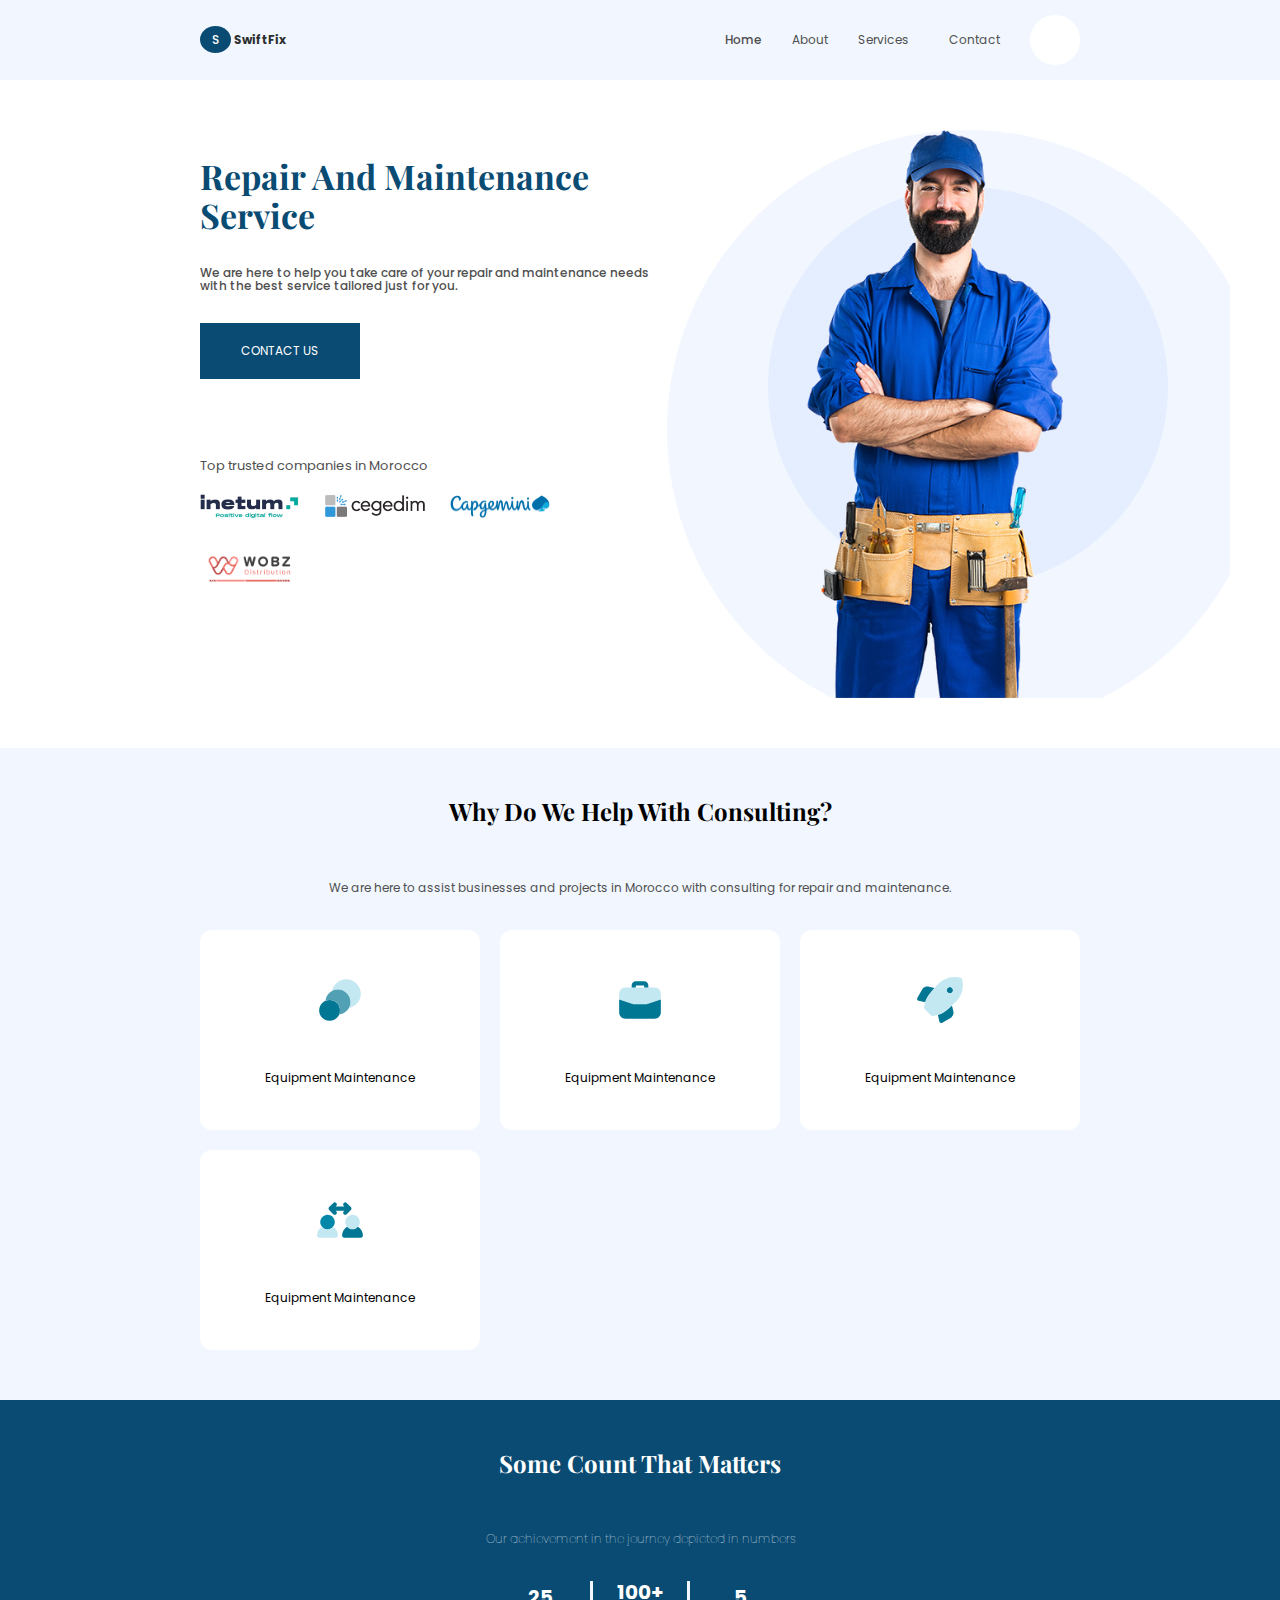
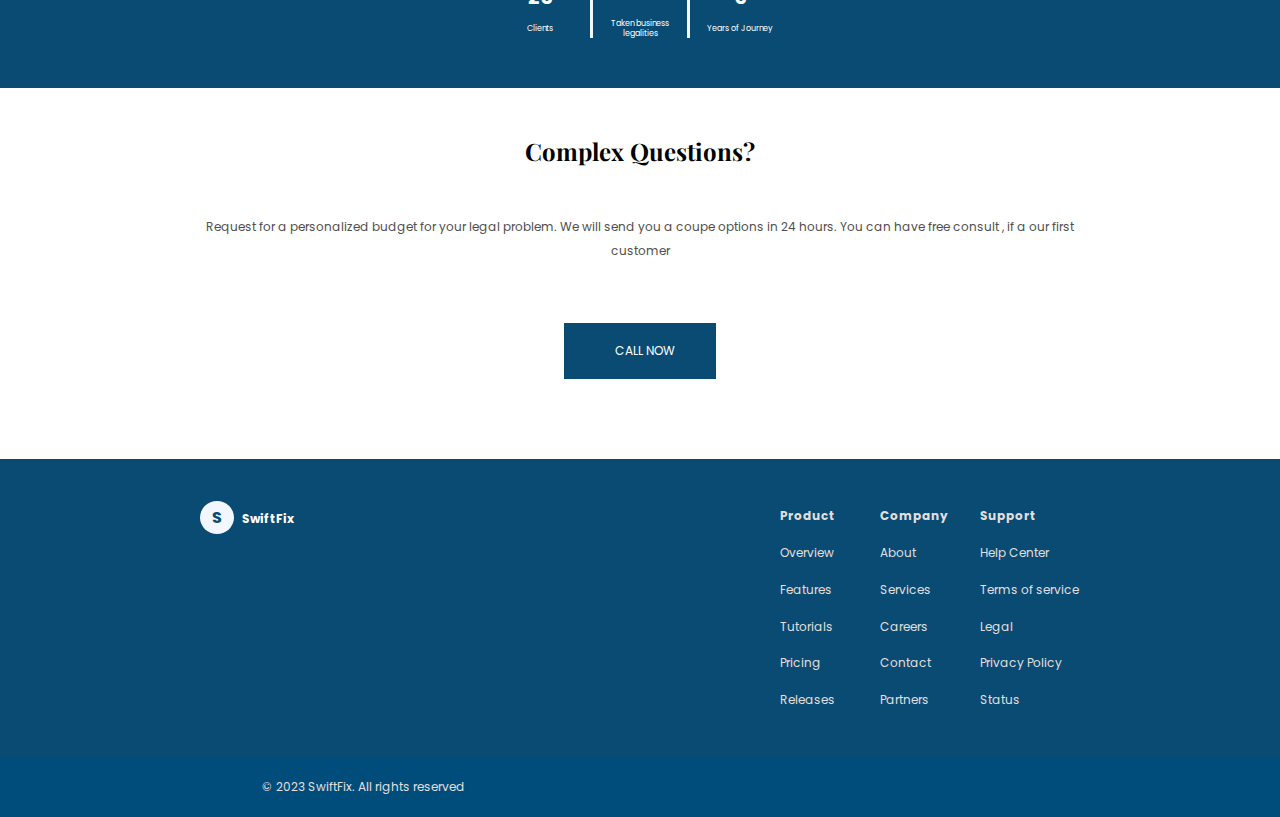
==== commit 4d896b8f: "Seperating js fuctionalities, eachone in its file" ====
--- a/index.html
+++ b/index.html
@@ -33,9 +33,9 @@
             <a href="./pages/services.html" class="nav-link">Services</a>
             <i class="fa-solid fa-caret-down"></i>
             <ul class="dropdown-menu">
-              <li><a href="#">Maintenance</a></li>
-              <li><a href="#">Electrical</a></li>
-              <li><a href="#">Plumbing</a></li>
+              <li><a href="./pages/services.html">Maintenance</a></li>
+              <li><a href="./pages/services.html">Electrical</a></li>
+              <li><a href="./pages/services.html">Plumbing</a></li>
             </ul>
           </li>
           <li class="nav-item">
@@ -230,19 +230,22 @@
         </div>
       </section>
       <!-- end archivement -->
-      <!-- Testimonial Section -->
-      <section class="testimonial">
+      
+      <!-- questions & answers -->
+      <section class="CTA">
         <div class="container container-content">
-          <h2 class="secondary-heading">Clients Testimonial</h2>
-          <div class="wrapper">
-            <div class="testimonial-container" id="testimonial-container"></div>
-            <button id="prev">&lt;</button>
-            <button id="next">&gt;</button>
-          </div>
-        </div>
-      </section>
-      <!-- End Testimonial Section -->
-      <!-- end questions & answers -->
+            <h2 class="secondary-heading">Complex Questions?</h2>
+            <p class="text">Request for a personalized budget for your legal problem. We will send you a coupe
+                options in 24
+                hours.
+                You can have free consult , if a our first customer</p>
+            <button class="btn phone">
+                <i class="fa-solid fa-phone"></i>
+                <span>Call now</span>
+            </button>
+        </div>
+    </section>
+    <!-- end questions & answers -->
     </main>
     <!-- footer -->
     <footer class="footer">
@@ -297,7 +300,7 @@
       </div>
     </footer>
     <!-- end footer -->
+    
     <script src="./assets/js/scripts.js"></script>
-    <script src="./assets/js/carousel.js"></script>
   </body>
 </html>
--- a/assets/css/style.css
+++ b/assets/css/style.css
@@ -353,92 +353,6 @@
 }
 
 /* end archivement */
-/* testemonial */
-.testimonial {
-  height: 80vh;
-  background-color: var(--beige-color);
-  position: relative;
-}
-.wrapper {
-  background-color: #ffffff;
-  position: absolute;
-  box-shadow: 0 1.8em 3em rgba(1, 17, 39, 0.15);
-  width: 80vw;
-  max-width: 51em;
-  min-height: 30em;
-  border-radius: 0.6em;
-  transform: translate(-50%, -50%);
-  left: 50%;
-  top: 50%;
-  display: flex;
-}
-.testimonial-container {
-  width: 85%;
-  height: 100%;
-  position: relative;
-  margin: auto;
-  padding: 1.8em 1.2em;
-}
-.wrapper button {
-  font-size: 1.8em;
-  height: 2.2em;
-  width: 2.2em;
-  background-color: var(--white-color);
-  position: absolute;
-  margin: auto;
-  top: 0;
-  bottom: 0;
-  border: none;
-  color: var(--blue-color);
-  box-shadow: 0 0 1em rgba(1, 17, 39, 0.25);
-  cursor: pointer;
-  border-radius: 50%;
-}
-button#next {
-  right: -2.1rem;
-}
-button#prev {
-  left: -2.1rem;
-}
-.testimonial-container p {
-  color: var(--gray-color);
-  text-align: center;
-  font-size: 0.9rem;
-  line-height: 2rem;
-  letter-spacing: 0.05rem;
-  font-size: 1.3rem;
-}
-.testimonial-container img {
-  display: block;
-  margin: 2.8rem auto 1.25rem auto;
-  border-radius: 50%;
-  width: 5rem;
-  height: 5rem;
-}
-.testimonial-container h3 {
-  font-size: 1.8rem;
-  text-align: center;
-  margin: 3rem auto;
-}
-.testimonial-container h4 {
-  color: var(--blue-color);
-  font-size: 1rem;
-  text-align: center;
-  margin: 1rem 0;
-}
-.testimonial-container h6 {
-  color: var(--light-gray-color);
-  font-size: 1rem;
-  letter-spacing: 0.03rem;
-  font-weight: 400;
-  text-align: center;
-}
-@media screen and (max-width: 650px) {
-  .wrapper {
-    font-size: 1.4rem;
-  }
-}
-/* end testemonial */
 
 /* CTA */
 .phone span {
